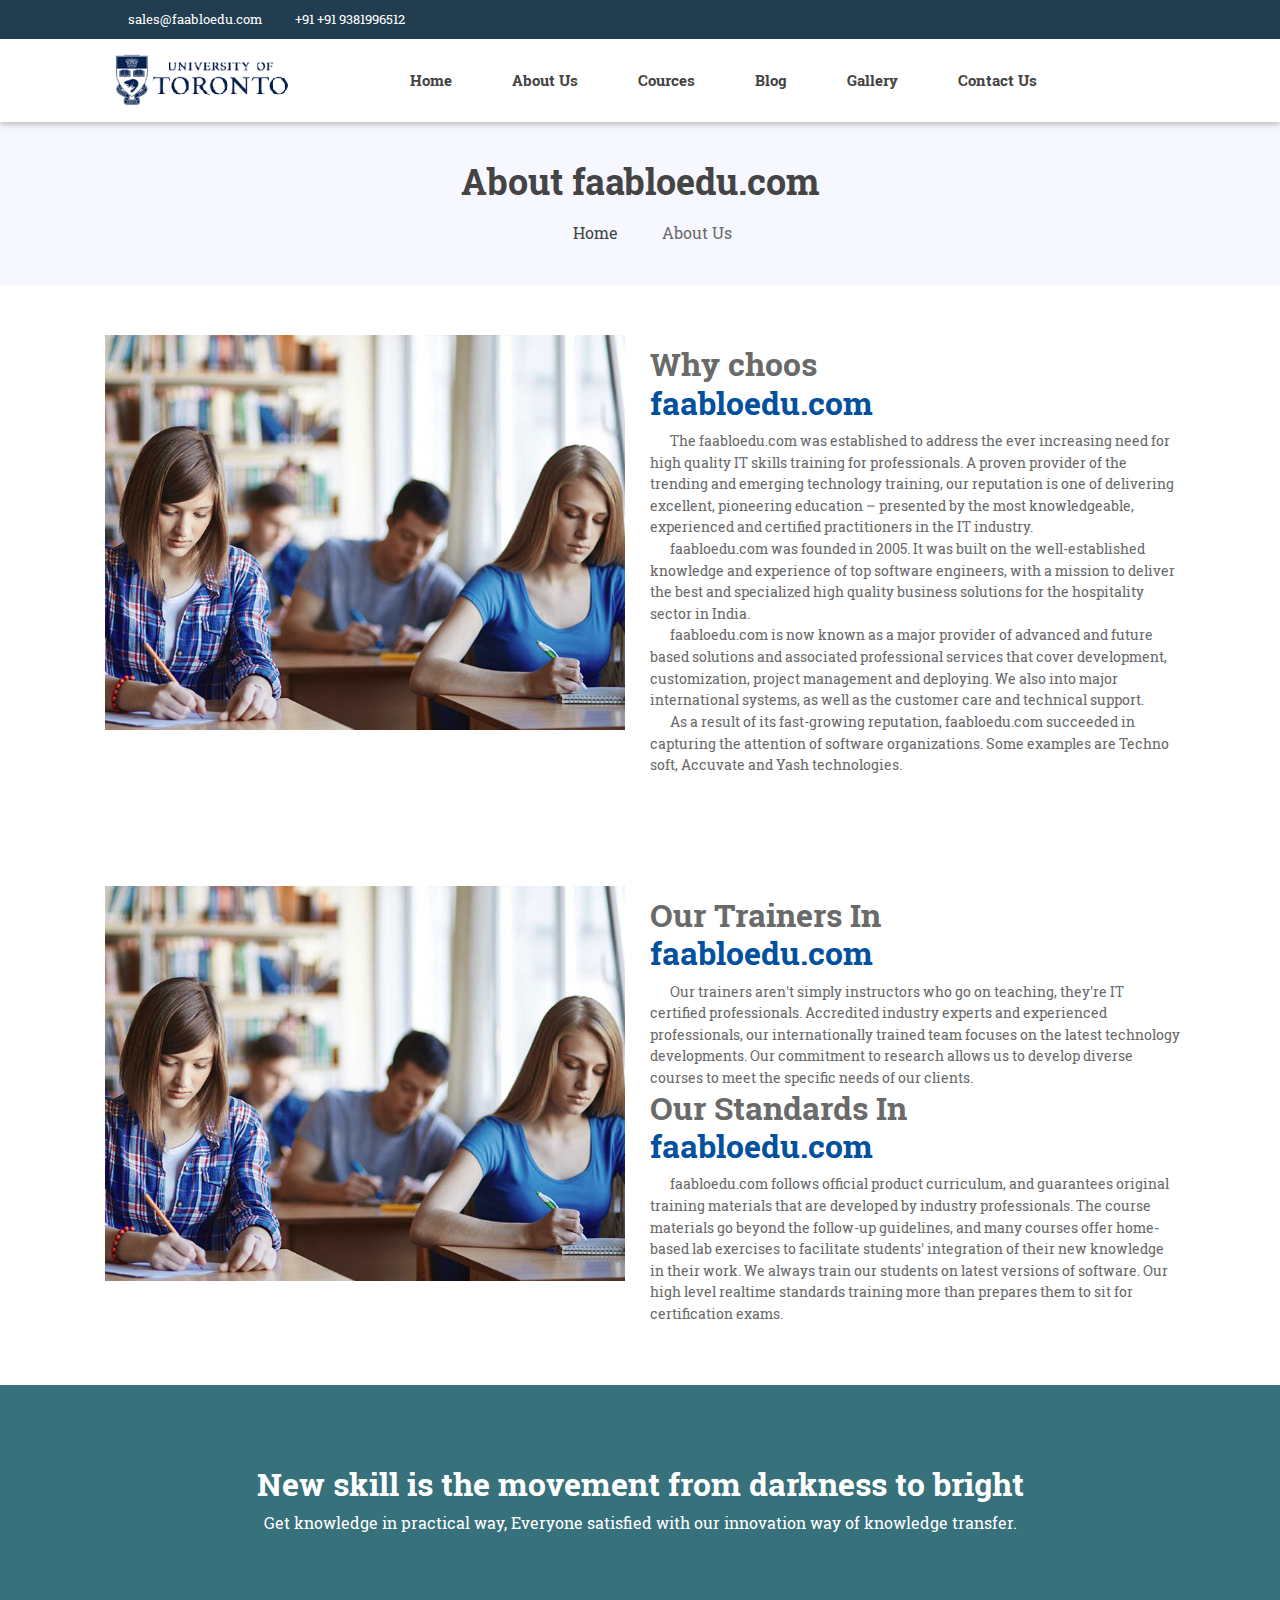
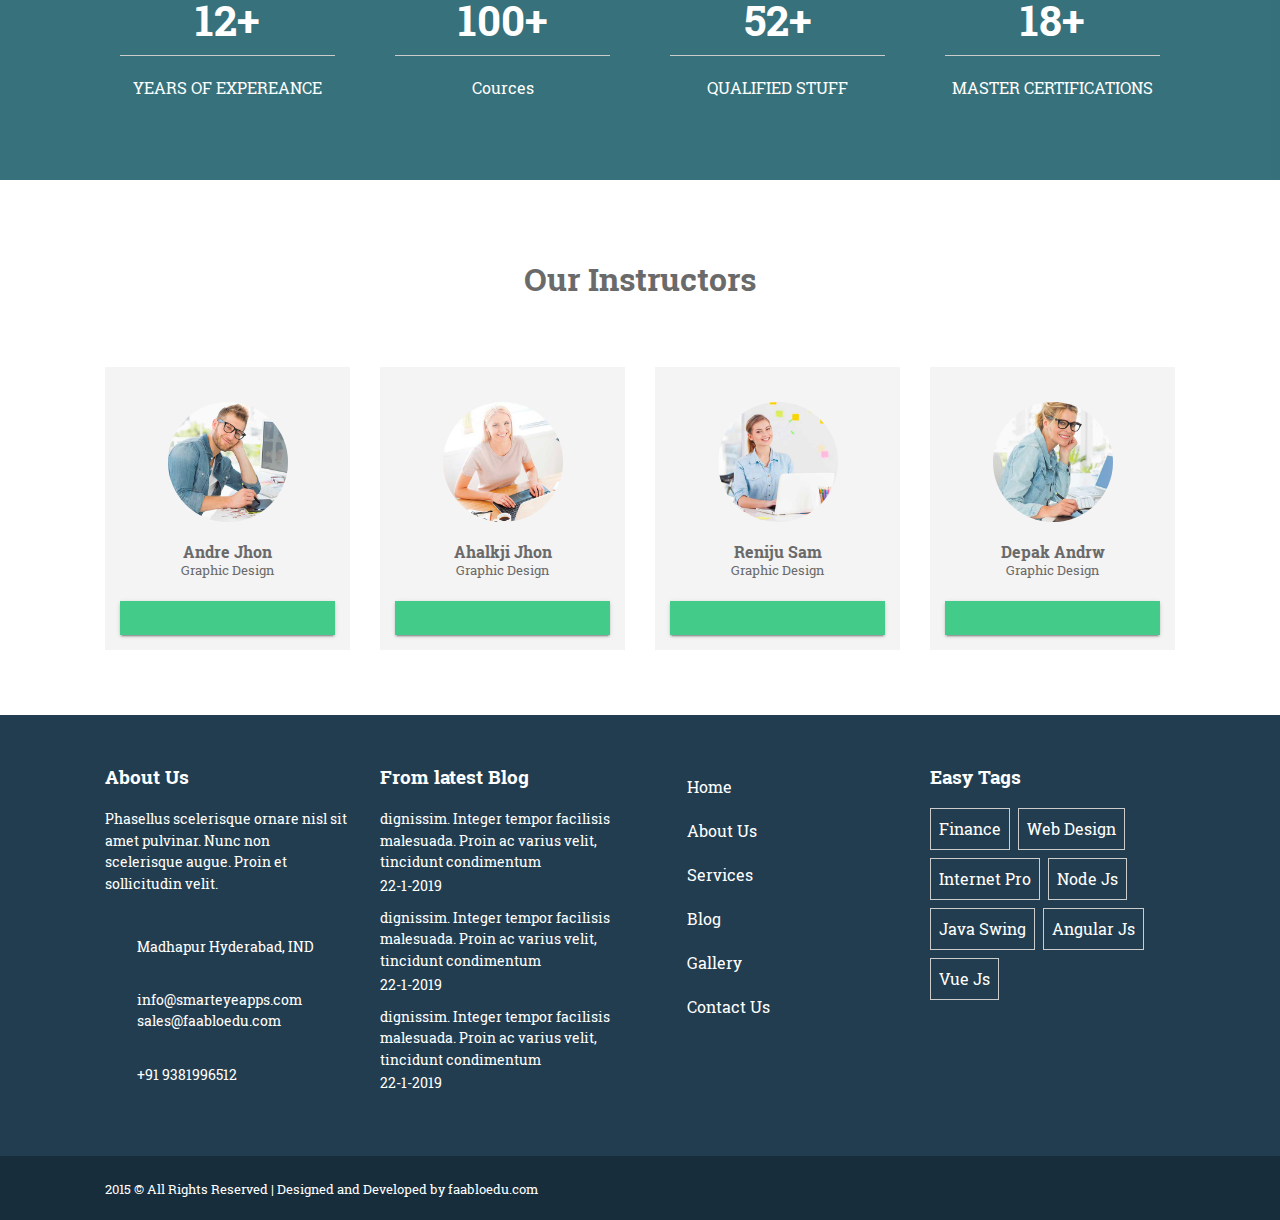
==== about_us.html @ 331299e4 "Add files via upload" ====
<!doctype html>
<html lang="en">

<head>
    <meta charset="utf-8">
    <meta name="viewport" content="width=device-width, initial-scale=1, shrink-to-fit=no">
    <title> faabloedu.com</title>

    <link rel="shortcut icon" href="assets/images/fav.jpg">
    <link rel="stylesheet" href="assets/css/bootstrap.min.css">
    <link rel="stylesheet" href="assets/css/fontawsom-all.min.css">
    <link rel="stylesheet" href="assets/plugins/slider/css/owl.carousel.min.css">
    <link rel="stylesheet" href="assets/plugins/slider/css/owl.theme.default.css">
    <link rel="stylesheet" type="text/css" href="assets/css/style.css" />
</head>

<body>

    <!-- ################# Header Starts Here#######################--->
    <header>
        <div class="header-top">
            <div class="container">
                <div class="row">
                    <div class="col-lg-7 col-md-12 left-item">
                        <ul>
                            <li><i class="fas fa-envelope-square"></i> sales@faabloedu.com</li>
                            <li><i class="fas fa-phone-square"></i> +91 +91 9381996512</li>
                        </ul>
                    </div>
                    <div class="col-lg-5 d-none d-lg-block right-item">
                        <ul>
                            <li><a><i class="fab fa-github"></i></a></li>
                            <li><a><i class="fab fa-google-plus-g"></i></a></li>
                            <li> <a><i class="fab fa-pinterest-p"></i></a></li>
                            <li><a><i class="fab fa-twitter"></i></a></li>
                            <li> <a><i class="fab fa-facebook-f"></i></a></li>
                        </ul>
                    </div>
                </div>

            </div>
        </div>
        <div id="nav-head" class="header-nav">
            <div class="container">
                <div class="row">
                    <div class="col-md-3 col-sm-12 nav-img">
                        <img src="assets/images/logo.png" alt="">
                        <a data-toggle="collapse" data-target="#menu" href="#menu"><i class="fas d-block d-md-none small-menu fa-bars"></i></a>
                    </div>
                    <div id="menu" class="col-md-9 d-none d-md-block nav-item">
                        <ul>
                            <li><a href="index.html">Home</a></li>
                            <li><a href="about_us.html">About Us</a></li>
                            <li><a href="cources.html">Cources</a></li>
                            <li><a href="blog.html">Blog</a></li>
                            <li><a href="gallery.html">Gallery</a></li>
                            <li><a href="contact_us.html">Contact Us</a></li>
                        </ul>
                    </div>
                </div>

            </div>
        </div>

    </header>


    <!--  ************************* Page Title Starts Here ************************** -->
    <div class="page-nav no-margin row">
        <div class="container">
            <div class="row">
                <h2>About faabloedu.com</h2>
                <ul>
                    <li> <a href="#"><i class="fas fa-home"></i> Home</a></li>
                    <li><i class="fas fa-angle-double-right"></i> About Us</li>
                </ul>
            </div>
        </div>
    </div>

    <!-- ######## Page  Title End ####### -->

    <section class="with-medical">
        <div class="container">
            <div class="row">
                <div class="col-lg-6 col-md-12">
                    <img src="assets/images/why.jpg" alt="">
                </div>
                <div class="col-lg-6 col-md-12 txtr">
                    <h4>Why choos <br>
                        <span>faabloedu.com
                        </span>
                    </h4>
                    <p>The faabloedu.com was established to address the ever increasing need for high quality IT skills training for professionals. A proven provider of the trending and emerging technology training, our reputation is one of delivering excellent, pioneering education – presented by the most knowledgeable, experienced and certified practitioners in the IT industry.</p>
                    <p>faabloedu.com was founded in 2005. It was built on the well-established knowledge and experience of top software engineers, with a mission to deliver the best and specialized high quality business solutions for the hospitality sector in India.</p>
                    <p>faabloedu.com is now known as a major provider of advanced and future based solutions and associated professional services that cover development, customization, project management and deploying. We also into major international systems, as well as the customer care and technical support.</p>
                    <p>As a result of its fast-growing reputation, faabloedu.com succeeded in capturing the attention of software organizations. Some examples are Techno soft, Accuvate and Yash technologies.</p>
                </div>

            </div>
        </div>
    </section>

    <section class="with-medical">
        <div class="container">
            <div class="row">
                <div class="col-lg-6 col-md-12">
                    <img src="assets/images/why.jpg" alt="">
                </div>
                <div class="col-lg-6 col-md-12 txtr">
                    <h4>Our Trainers In
                        <br>
                        <span>faabloedu.com
                        </span>
                    </h4>
                    <p>Our trainers aren't simply instructors who go on teaching, they're IT certified professionals. Accredited industry experts and experienced professionals, our internationally trained team focuses on the latest technology developments. Our commitment to research allows us to develop diverse courses to meet the specific needs of our clients.</p>

                    <h4>Our Standards In
                        <br>
                        <span>faabloedu.com
                        </span>
                    </h4>
                    <p>faabloedu.com follows official product curriculum, and guarantees original training materials that are developed by industry professionals. The course materials go beyond the follow-up guidelines, and many courses offer home-based lab exercises to facilitate students' integration of their new knowledge in their work. We always train our students on latest versions of software. Our high level realtime standards training more than prepares them to sit for certification exams.</p>
                   
                </div>

            </div>
        </div>
    </section>

   
     <!-- ################# University Number Starts Here#######################--->


    <div class="doctor-message">
        <div class="inner-lay">
            <div class="container">
               <div class="row session-title">
                <h2>New skill is the movement from darkness to bright</h2>
                <p>Get knowledge in practical way, Everyone satisfied with our innovation way of knowledge transfer.</p>
               </div>
                <div class="row">
                    <div class="col-sm-3 numb">
                        <h3>12+</h3>
                        <span>YEARS OF EXPEREANCE</span>
                    </div>
                    <div class="col-sm-3 numb">
                        <h3>100+</h3>
                        <span>Cources</span>
                    </div>
                    <div class="col-sm-3 numb">
                        <h3>52+</h3>
                        <span>QUALIFIED STUFF</span>
                    </div>
                    <div class="col-sm-3 numb">
                        <h3>18+</h3>
                        <span>MASTER CERTIFICATIONS</span>
                    </div>
                </div>
            </div>

        </div>

    </div>  
    
    <!-- ################# Our Instructors Starts Here#######################--->    

<div class="our-instructor">
    <div class="container">
         <div class="session-title row">
            <h2>Our Instructors</h2>
        </div>
        <div class="instruct-row row">
            <div class="col-md-3">
                <div class="instruct-card">
                    <img src="assets/images/team/avatar-2.jpg" alt="">
                <h6>Andre Jhon</h6>
                <p>Graphic Design</p>
                
                <ul>
                    <li><i class="fab fa-facebook-f"></i></li>
                    <li><i class="fab fa-twitter"></i></li>
                    <li><i class="fab fa-linkedin-in"></i></li>
                    <li><i class="fab fa-pinterest-p"></i></li>
                </ul>
                </div>
            </div>
             <div class="col-md-3">
                <div class="instruct-card">
                    <img src="assets/images/team/avatar-3.jpg" alt="">
                <h6>Ahalkji Jhon</h6>
                <p>Graphic Design</p>
                
                <ul>
                    <li><i class="fab fa-facebook-f"></i></li>
                    <li><i class="fab fa-twitter"></i></li>
                    <li><i class="fab fa-linkedin-in"></i></li>
                    <li><i class="fab fa-pinterest-p"></i></li>
                </ul>
                </div>
            </div>
             <div class="col-md-3">
                <div class="instruct-card">
                    <img src="assets/images/team/avatar-5.jpg" alt="">
                <h6>Reniju Sam</h6>
                <p>Graphic Design</p>
                
                <ul>
                    <li><i class="fab fa-facebook-f"></i></li>
                    <li><i class="fab fa-twitter"></i></li>
                    <li><i class="fab fa-linkedin-in"></i></li>
                    <li><i class="fab fa-pinterest-p"></i></li>
                </ul>
                </div>
            </div>
             <div class="col-md-3">
                <div class="instruct-card">
                    <img src="assets/images/team/avatar-4.jpg" alt="">
                <h6>Depak Andrw</h6>
                <p>Graphic Design</p>
                
                <ul>
                    <li><i class="fab fa-facebook-f"></i></li>
                    <li><i class="fab fa-twitter"></i></li>
                    <li><i class="fab fa-linkedin-in"></i></li>
                    <li><i class="fab fa-pinterest-p"></i></li>
                </ul>
                </div>
            </div>
        </div>
    </div>
</div> 
    <!-- ################# Our Footer Starts Here#######################--->


    <footer>
        <div class="container">
            <div class="row">
                <div class="col-md-3 about">
                    <h2>About Us</h2>
                    <p>Phasellus scelerisque ornare nisl sit amet pulvinar. Nunc non scelerisque augue. Proin et sollicitudin velit. </p>

                    <div class="foot-address">
                        <div class="icon">
                            <i class="fas fa-map-marker-alt"></i>
                        </div>
                        <div class="addet">
                            
                            Madhapur 
                            Hyderabad, IND
                        </div>
                    </div>
                    <div class="foot-address">
                        <div class="icon">
                            <i class="far fa-envelope-open"></i>
                        </div>
                        <div class="addet">
                            info@smarteyeapps.com <br>
                            sales@faabloedu.com
                        </div>
                    </div>
                    <div class="foot-address">
                        <div class="icon">
                            <i class="fas fa-mobile-alt"></i>
                        </div>
                        <div class="addet">
                            +91 9381996512 <br>
                            
                        </div>
                    </div>
                </div>
                <div class="col-md-3 fotblog">
                    <h2>From latest Blog</h2>
                    <div class="blohjb">
                        <p>dignissim. Integer tempor facilisis malesuada. Proin ac varius velit, tincidunt condimentum</p>
                        <span>22-1-2019</span>
                    </div>
                    <div class="blohjb">
                        <p>dignissim. Integer tempor facilisis malesuada. Proin ac varius velit, tincidunt condimentum</p>
                        <span>22-1-2019</span>
                    </div>
                    <div class="blohjb">
                        <p>dignissim. Integer tempor facilisis malesuada. Proin ac varius velit, tincidunt condimentum</p>
                        <span>22-1-2019</span>
                    </div>
                </div>
                <div class="col-md-3 glink">
                    <ul>
                        <li><a href="index.html"><i class="fas fa-angle-double-right"></i>Home</a></li>
                        <li><a href="about_us.html"><i class="fas fa-angle-double-right"></i>About Us</a></li>
                        <li><a href="services.html"><i class="fas fa-angle-double-right"></i>Services</a></li>
                        <li><a href="blog.html"><i class="fas fa-angle-double-right"></i>Blog</a></li>
                        <li><a href="pricing.html"><i class="fas fa-angle-double-right"></i>Gallery</a></li>
                        <li><a href="contact_us.html"><i class="fas fa-angle-double-right"></i>Contact Us</a></li>
                    </ul>
                </div>
                <div class="col-md-3 tags">
                    <h2>Easy Tags</h2>
                    <ul>
                        <li>Finance</li>
                        <li>Web Design</li>
                        <li>Internet Pro</li>
                        <li>Node Js</li>
                        <li>Java Swing</li>
                        <li>Angular Js</li>
                        <li>Vue Js</li>
                    </ul>
                </div>
            </div>
        </div>
    </footer>
    <div class="copy">
        <div class="container">
            <a href="https://www.smarteyeapps.com/">2015 &copy; All Rights Reserved | Designed and Developed by faabloedu.com</a>

            <span>
                <a><i class="fab fa-github"></i></a>
                <a><i class="fab fa-google-plus-g"></i></a>
                <a><i class="fab fa-pinterest-p"></i></a>
                <a><i class="fab fa-twitter"></i></a>
                <a><i class="fab fa-facebook-f"></i></a>
            </span>
        </div>

    </div>

</body>

<script src="assets/js/jquery-3.2.1.min.js"></script>
<script src="assets/js/popper.min.js"></script>
<script src="assets/js/bootstrap.min.js"></script>
<script src="assets/plugins/slider/js/owl.carousel.min.js"></script>
<script src="assets/js/script.js"></script>


</html>
---- assets/css/fontawsom-all.min.css ----
/*!
 * Font Awesome Free 5.3.1 by @fontawesome - https://fontawesome.com
 * License - https://fontawesome.com/license/free (Icons: CC BY 4.0, Fonts: SIL OFL 1.1, Code: MIT License)
 */
.fa,.fab,.fal,.far,.fas{-moz-osx-font-smoothing:grayscale;-webkit-font-smoothing:antialiased;display:inline-block;font-style:normal;font-variant:normal;text-rendering:auto;line-height:1}.fa-lg{font-size:1.33333em;line-height:.75em;vertical-align:-.0667em}.fa-xs{font-size:.75em}.fa-sm{font-size:.875em}.fa-1x{font-size:1em}.fa-2x{font-size:2em}.fa-3x{font-size:3em}.fa-4x{font-size:4em}.fa-5x{font-size:5em}.fa-6x{font-size:6em}.fa-7x{font-size:7em}.fa-8x{font-size:8em}.fa-9x{font-size:9em}.fa-10x{font-size:10em}.fa-fw{text-align:center;width:1.25em}.fa-ul{list-style-type:none;margin-left:2.5em;padding-left:0}.fa-ul>li{position:relative}.fa-li{left:-2em;position:absolute;text-align:center;width:2em;line-height:inherit}.fa-border{border:.08em solid #eee;border-radius:.1em;padding:.2em .25em .15em}.fa-pull-left{float:left}.fa-pull-right{float:right}.fa.fa-pull-left,.fab.fa-pull-left,.fal.fa-pull-left,.far.fa-pull-left,.fas.fa-pull-left{margin-right:.3em}.fa.fa-pull-right,.fab.fa-pull-right,.fal.fa-pull-right,.far.fa-pull-right,.fas.fa-pull-right{margin-left:.3em}.fa-spin{animation:fa-spin 2s infinite linear}.fa-pulse{animation:fa-spin 1s infinite steps(8)}@keyframes fa-spin{0%{transform:rotate(0deg)}to{transform:rotate(1turn)}}.fa-rotate-90{-ms-filter:"progid:DXImageTransform.Microsoft.BasicImage(rotation=1)";transform:rotate(90deg)}.fa-rotate-180{-ms-filter:"progid:DXImageTransform.Microsoft.BasicImage(rotation=2)";transform:rotate(180deg)}.fa-rotate-270{-ms-filter:"progid:DXImageTransform.Microsoft.BasicImage(rotation=3)";transform:rotate(270deg)}.fa-flip-horizontal{-ms-filter:"progid:DXImageTransform.Microsoft.BasicImage(rotation=0, mirror=1)";transform:scaleX(-1)}.fa-flip-vertical{transform:scaleY(-1)}.fa-flip-horizontal.fa-flip-vertical,.fa-flip-vertical{-ms-filter:"progid:DXImageTransform.Microsoft.BasicImage(rotation=2, mirror=1)"}.fa-flip-horizontal.fa-flip-vertical{transform:scale(-1)}:root .fa-flip-horizontal,:root .fa-flip-vertical,:root .fa-rotate-90,:root .fa-rotate-180,:root .fa-rotate-270{-webkit-filter:none;filter:none}.fa-stack{display:inline-block;height:2em;line-height:2em;position:relative;vertical-align:middle;width:2em}.fa-stack-1x,.fa-stack-2x{left:0;position:absolute;text-align:center;width:100%}.fa-stack-1x{line-height:inherit}.fa-stack-2x{font-size:2em}.fa-inverse{color:#fff}.fa-500px:before{content:"\f26e"}.fa-accessible-icon:before{content:"\f368"}.fa-accusoft:before{content:"\f369"}.fa-ad:before{content:"\f641"}.fa-address-book:before{content:"\f2b9"}.fa-address-card:before{content:"\f2bb"}.fa-adjust:before{content:"\f042"}.fa-adn:before{content:"\f170"}.fa-adversal:before{content:"\f36a"}.fa-affiliatetheme:before{content:"\f36b"}.fa-air-freshener:before{content:"\f5d0"}.fa-algolia:before{content:"\f36c"}.fa-align-center:before{content:"\f037"}.fa-align-justify:before{content:"\f039"}.fa-align-left:before{content:"\f036"}.fa-align-right:before{content:"\f038"}.fa-alipay:before{content:"\f642"}.fa-allergies:before{content:"\f461"}.fa-amazon:before{content:"\f270"}.fa-amazon-pay:before{content:"\f42c"}.fa-ambulance:before{content:"\f0f9"}.fa-american-sign-language-interpreting:before{content:"\f2a3"}.fa-amilia:before{content:"\f36d"}.fa-anchor:before{content:"\f13d"}.fa-android:before{content:"\f17b"}.fa-angellist:before{content:"\f209"}.fa-angle-double-down:before{content:"\f103"}.fa-angle-double-left:before{content:"\f100"}.fa-angle-double-right:before{content:"\f101"}.fa-angle-double-up:before{content:"\f102"}.fa-angle-down:before{content:"\f107"}.fa-angle-left:before{content:"\f104"}.fa-angle-right:before{content:"\f105"}.fa-angle-up:before{content:"\f106"}.fa-angry:before{content:"\f556"}.fa-angrycreative:before{content:"\f36e"}.fa-angular:before{content:"\f420"}.fa-ankh:before{content:"\f644"}.fa-app-store:before{content:"\f36f"}.fa-app-store-ios:before{content:"\f370"}.fa-apper:before{content:"\f371"}.fa-apple:before{content:"\f179"}.fa-apple-alt:before{content:"\f5d1"}.fa-apple-pay:before{content:"\f415"}.fa-archive:before{content:"\f187"}.fa-archway:before{content:"\f557"}.fa-arrow-alt-circle-down:before{content:"\f358"}.fa-arrow-alt-circle-left:before{content:"\f359"}.fa-arrow-alt-circle-right:before{content:"\f35a"}.fa-arrow-alt-circle-up:before{content:"\f35b"}.fa-arrow-circle-down:before{content:"\f0ab"}.fa-arrow-circle-left:before{content:"\f0a8"}.fa-arrow-circle-right:before{content:"\f0a9"}.fa-arrow-circle-up:before{content:"\f0aa"}.fa-arrow-down:before{content:"\f063"}.fa-arrow-left:before{content:"\f060"}.fa-arrow-right:before{content:"\f061"}.fa-arrow-up:before{content:"\f062"}.fa-arrows-alt:before{content:"\f0b2"}.fa-arrows-alt-h:before{content:"\f337"}.fa-arrows-alt-v:before{content:"\f338"}.fa-assistive-listening-systems:before{content:"\f2a2"}.fa-asterisk:before{content:"\f069"}.fa-asymmetrik:before{content:"\f372"}.fa-at:before{content:"\f1fa"}.fa-atlas:before{content:"\f558"}.fa-atom:before{content:"\f5d2"}.fa-audible:before{content:"\f373"}.fa-audio-description:before{content:"\f29e"}.fa-autoprefixer:before{content:"\f41c"}.fa-avianex:before{content:"\f374"}.fa-aviato:before{content:"\f421"}.fa-award:before{content:"\f559"}.fa-aws:before{content:"\f375"}.fa-backspace:before{content:"\f55a"}.fa-backward:before{content:"\f04a"}.fa-balance-scale:before{content:"\f24e"}.fa-ban:before{content:"\f05e"}.fa-band-aid:before{content:"\f462"}.fa-bandcamp:before{content:"\f2d5"}.fa-barcode:before{content:"\f02a"}.fa-bars:before{content:"\f0c9"}.fa-baseball-ball:before{content:"\f433"}.fa-basketball-ball:before{content:"\f434"}.fa-bath:before{content:"\f2cd"}.fa-battery-empty:before{content:"\f244"}.fa-battery-full:before{content:"\f240"}.fa-battery-half:before{content:"\f242"}.fa-battery-quarter:before{content:"\f243"}.fa-battery-three-quarters:before{content:"\f241"}.fa-bed:before{content:"\f236"}.fa-beer:before{content:"\f0fc"}.fa-behance:before{content:"\f1b4"}.fa-behance-square:before{content:"\f1b5"}.fa-bell:before{content:"\f0f3"}.fa-bell-slash:before{content:"\f1f6"}.fa-bezier-curve:before{content:"\f55b"}.fa-bible:before{content:"\f647"}.fa-bicycle:before{content:"\f206"}.fa-bimobject:before{content:"\f378"}.fa-binoculars:before{content:"\f1e5"}.fa-birthday-cake:before{content:"\f1fd"}.fa-bitbucket:before{content:"\f171"}.fa-bitcoin:before{content:"\f379"}.fa-bity:before{content:"\f37a"}.fa-black-tie:before{content:"\f27e"}.fa-blackberry:before{content:"\f37b"}.fa-blender:before{content:"\f517"}.fa-blind:before{content:"\f29d"}.fa-blogger:before{content:"\f37c"}.fa-blogger-b:before{content:"\f37d"}.fa-bluetooth:before{content:"\f293"}.fa-bluetooth-b:before{content:"\f294"}.fa-bold:before{content:"\f032"}.fa-bolt:before{content:"\f0e7"}.fa-bomb:before{content:"\f1e2"}.fa-bone:before{content:"\f5d7"}.fa-bong:before{content:"\f55c"}.fa-book:before{content:"\f02d"}.fa-book-open:before{content:"\f518"}.fa-book-reader:before{content:"\f5da"}.fa-bookmark:before{content:"\f02e"}.fa-bowling-ball:before{content:"\f436"}.fa-box:before{content:"\f466"}.fa-box-open:before{content:"\f49e"}.fa-boxes:before{content:"\f468"}.fa-braille:before{content:"\f2a1"}.fa-brain:before{content:"\f5dc"}.fa-briefcase:before{content:"\f0b1"}.fa-briefcase-medical:before{content:"\f469"}.fa-broadcast-tower:before{content:"\f519"}.fa-broom:before{content:"\f51a"}.fa-brush:before{content:"\f55d"}.fa-btc:before{content:"\f15a"}.fa-bug:before{content:"\f188"}.fa-building:before{content:"\f1ad"}.fa-bullhorn:before{content:"\f0a1"}.fa-bullseye:before{content:"\f140"}.fa-burn:before{content:"\f46a"}.fa-buromobelexperte:before{content:"\f37f"}.fa-bus:before{content:"\f207"}.fa-bus-alt:before{content:"\f55e"}.fa-business-time:before{content:"\f64a"}.fa-buysellads:before{content:"\f20d"}.fa-calculator:before{content:"\f1ec"}.fa-calendar:before{content:"\f133"}.fa-calendar-alt:before{content:"\f073"}.fa-calendar-check:before{content:"\f274"}.fa-calendar-minus:before{content:"\f272"}.fa-calendar-plus:before{content:"\f271"}.fa-calendar-times:before{content:"\f273"}.fa-camera:before{content:"\f030"}.fa-camera-retro:before{content:"\f083"}.fa-cannabis:before{content:"\f55f"}.fa-capsules:before{content:"\f46b"}.fa-car:before{content:"\f1b9"}.fa-car-alt:before{content:"\f5de"}.fa-car-battery:before{content:"\f5df"}.fa-car-crash:before{content:"\f5e1"}.fa-car-side:before{content:"\f5e4"}.fa-caret-down:before{content:"\f0d7"}.fa-caret-left:before{content:"\f0d9"}.fa-caret-right:before{content:"\f0da"}.fa-caret-square-down:before{content:"\f150"}.fa-caret-square-left:before{content:"\f191"}.fa-caret-square-right:before{content:"\f152"}.fa-caret-square-up:before{content:"\f151"}.fa-caret-up:before{content:"\f0d8"}.fa-cart-arrow-down:before{content:"\f218"}.fa-cart-plus:before{content:"\f217"}.fa-cc-amazon-pay:before{content:"\f42d"}.fa-cc-amex:before{content:"\f1f3"}.fa-cc-apple-pay:before{content:"\f416"}.fa-cc-diners-club:before{content:"\f24c"}.fa-cc-discover:before{content:"\f1f2"}.fa-cc-jcb:before{content:"\f24b"}.fa-cc-mastercard:before{content:"\f1f1"}.fa-cc-paypal:before{content:"\f1f4"}.fa-cc-stripe:before{content:"\f1f5"}.fa-cc-visa:before{content:"\f1f0"}.fa-centercode:before{content:"\f380"}.fa-certificate:before{content:"\f0a3"}.fa-chalkboard:before{content:"\f51b"}.fa-chalkboard-teacher:before{content:"\f51c"}.fa-charging-station:before{content:"\f5e7"}.fa-chart-area:before{content:"\f1fe"}.fa-chart-bar:before{content:"\f080"}.fa-chart-line:before{content:"\f201"}.fa-chart-pie:before{content:"\f200"}.fa-check:before{content:"\f00c"}.fa-check-circle:before{content:"\f058"}.fa-check-double:before{content:"\f560"}.fa-check-square:before{content:"\f14a"}.fa-chess:before{content:"\f439"}.fa-chess-bishop:before{content:"\f43a"}.fa-chess-board:before{content:"\f43c"}.fa-chess-king:before{content:"\f43f"}.fa-chess-knight:before{content:"\f441"}.fa-chess-pawn:before{content:"\f443"}.fa-chess-queen:before{content:"\f445"}.fa-chess-rook:before{content:"\f447"}.fa-chevron-circle-down:before{content:"\f13a"}.fa-chevron-circle-left:before{content:"\f137"}.fa-chevron-circle-right:before{content:"\f138"}.fa-chevron-circle-up:before{content:"\f139"}.fa-chevron-down:before{content:"\f078"}.fa-chevron-left:before{content:"\f053"}.fa-chevron-right:before{content:"\f054"}.fa-chevron-up:before{content:"\f077"}.fa-child:before{content:"\f1ae"}.fa-chrome:before{content:"\f268"}.fa-church:before{content:"\f51d"}.fa-circle:before{content:"\f111"}.fa-circle-notch:before{content:"\f1ce"}.fa-city:before{content:"\f64f"}.fa-clipboard:before{content:"\f328"}.fa-clipboard-check:before{content:"\f46c"}.fa-clipboard-list:before{content:"\f46d"}.fa-clock:before{content:"\f017"}.fa-clone:before{content:"\f24d"}.fa-closed-captioning:before{content:"\f20a"}.fa-cloud:before{content:"\f0c2"}.fa-cloud-download-alt:before{content:"\f381"}.fa-cloud-upload-alt:before{content:"\f382"}.fa-cloudscale:before{content:"\f383"}.fa-cloudsmith:before{content:"\f384"}.fa-cloudversify:before{content:"\f385"}.fa-cocktail:before{content:"\f561"}.fa-code:before{content:"\f121"}.fa-code-branch:before{content:"\f126"}.fa-codepen:before{content:"\f1cb"}.fa-codiepie:before{content:"\f284"}.fa-coffee:before{content:"\f0f4"}.fa-cog:before{content:"\f013"}.fa-cogs:before{content:"\f085"}.fa-coins:before{content:"\f51e"}.fa-columns:before{content:"\f0db"}.fa-comment:before{content:"\f075"}.fa-comment-alt:before{content:"\f27a"}.fa-comment-dollar:before{content:"\f651"}.fa-comment-dots:before{content:"\f4ad"}.fa-comment-slash:before{content:"\f4b3"}.fa-comments:before{content:"\f086"}.fa-comments-dollar:before{content:"\f653"}.fa-compact-disc:before{content:"\f51f"}.fa-compass:before{content:"\f14e"}.fa-compress:before{content:"\f066"}.fa-concierge-bell:before{content:"\f562"}.fa-connectdevelop:before{content:"\f20e"}.fa-contao:before{content:"\f26d"}.fa-cookie:before{content:"\f563"}.fa-cookie-bite:before{content:"\f564"}.fa-copy:before{content:"\f0c5"}.fa-copyright:before{content:"\f1f9"}.fa-couch:before{content:"\f4b8"}.fa-cpanel:before{content:"\f388"}.fa-creative-commons:before{content:"\f25e"}.fa-creative-commons-by:before{content:"\f4e7"}.fa-creative-commons-nc:before{content:"\f4e8"}.fa-creative-commons-nc-eu:before{content:"\f4e9"}.fa-creative-commons-nc-jp:before{content:"\f4ea"}.fa-creative-commons-nd:before{content:"\f4eb"}.fa-creative-commons-pd:before{content:"\f4ec"}.fa-creative-commons-pd-alt:before{content:"\f4ed"}.fa-creative-commons-remix:before{content:"\f4ee"}.fa-creative-commons-sa:before{content:"\f4ef"}.fa-creative-commons-sampling:before{content:"\f4f0"}.fa-creative-commons-sampling-plus:before{content:"\f4f1"}.fa-creative-commons-share:before{content:"\f4f2"}.fa-credit-card:before{content:"\f09d"}.fa-crop:before{content:"\f125"}.fa-crop-alt:before{content:"\f565"}.fa-cross:before{content:"\f654"}.fa-crosshairs:before{content:"\f05b"}.fa-crow:before{content:"\f520"}.fa-crown:before{content:"\f521"}.fa-css3:before{content:"\f13c"}.fa-css3-alt:before{content:"\f38b"}.fa-cube:before{content:"\f1b2"}.fa-cubes:before{content:"\f1b3"}.fa-cut:before{content:"\f0c4"}.fa-cuttlefish:before{content:"\f38c"}.fa-d-and-d:before{content:"\f38d"}.fa-dashcube:before{content:"\f210"}.fa-database:before{content:"\f1c0"}.fa-deaf:before{content:"\f2a4"}.fa-delicious:before{content:"\f1a5"}.fa-deploydog:before{content:"\f38e"}.fa-deskpro:before{content:"\f38f"}.fa-desktop:before{content:"\f108"}.fa-deviantart:before{content:"\f1bd"}.fa-dharmachakra:before{content:"\f655"}.fa-diagnoses:before{content:"\f470"}.fa-dice:before{content:"\f522"}.fa-dice-five:before{content:"\f523"}.fa-dice-four:before{content:"\f524"}.fa-dice-one:before{content:"\f525"}.fa-dice-six:before{content:"\f526"}.fa-dice-three:before{content:"\f527"}.fa-dice-two:before{content:"\f528"}.fa-digg:before{content:"\f1a6"}.fa-digital-ocean:before{content:"\f391"}.fa-digital-tachograph:before{content:"\f566"}.fa-directions:before{content:"\f5eb"}.fa-discord:before{content:"\f392"}.fa-discourse:before{content:"\f393"}.fa-divide:before{content:"\f529"}.fa-dizzy:before{content:"\f567"}.fa-dna:before{content:"\f471"}.fa-dochub:before{content:"\f394"}.fa-docker:before{content:"\f395"}.fa-dollar-sign:before{content:"\f155"}.fa-dolly:before{content:"\f472"}.fa-dolly-flatbed:before{content:"\f474"}.fa-donate:before{content:"\f4b9"}.fa-door-closed:before{content:"\f52a"}.fa-door-open:before{content:"\f52b"}.fa-dot-circle:before{content:"\f192"}.fa-dove:before{content:"\f4ba"}.fa-download:before{content:"\f019"}.fa-draft2digital:before{content:"\f396"}.fa-drafting-compass:before{content:"\f568"}.fa-draw-polygon:before{content:"\f5ee"}.fa-dribbble:before{content:"\f17d"}.fa-dribbble-square:before{content:"\f397"}.fa-dropbox:before{content:"\f16b"}.fa-drum:before{content:"\f569"}.fa-drum-steelpan:before{content:"\f56a"}.fa-drupal:before{content:"\f1a9"}.fa-dumbbell:before{content:"\f44b"}.fa-dyalog:before{content:"\f399"}.fa-earlybirds:before{content:"\f39a"}.fa-ebay:before{content:"\f4f4"}.fa-edge:before{content:"\f282"}.fa-edit:before{content:"\f044"}.fa-eject:before{content:"\f052"}.fa-elementor:before{content:"\f430"}.fa-ellipsis-h:before{content:"\f141"}.fa-ellipsis-v:before{content:"\f142"}.fa-ello:before{content:"\f5f1"}.fa-ember:before{content:"\f423"}.fa-empire:before{content:"\f1d1"}.fa-envelope:before{content:"\f0e0"}.fa-envelope-open:before{content:"\f2b6"}.fa-envelope-open-text:before{content:"\f658"}.fa-envelope-square:before{content:"\f199"}.fa-envira:before{content:"\f299"}.fa-equals:before{content:"\f52c"}.fa-eraser:before{content:"\f12d"}.fa-erlang:before{content:"\f39d"}.fa-ethereum:before{content:"\f42e"}.fa-etsy:before{content:"\f2d7"}.fa-euro-sign:before{content:"\f153"}.fa-exchange-alt:before{content:"\f362"}.fa-exclamation:before{content:"\f12a"}.fa-exclamation-circle:before{content:"\f06a"}.fa-exclamation-triangle:before{content:"\f071"}.fa-expand:before{content:"\f065"}.fa-expand-arrows-alt:before{content:"\f31e"}.fa-expeditedssl:before{content:"\f23e"}.fa-external-link-alt:before{content:"\f35d"}.fa-external-link-square-alt:before{content:"\f360"}.fa-eye:before{content:"\f06e"}.fa-eye-dropper:before{content:"\f1fb"}.fa-eye-slash:before{content:"\f070"}.fa-facebook:before{content:"\f09a"}.fa-facebook-f:before{content:"\f39e"}.fa-facebook-messenger:before{content:"\f39f"}.fa-facebook-square:before{content:"\f082"}.fa-fast-backward:before{content:"\f049"}.fa-fast-forward:before{content:"\f050"}.fa-fax:before{content:"\f1ac"}.fa-feather:before{content:"\f52d"}.fa-feather-alt:before{content:"\f56b"}.fa-female:before{content:"\f182"}.fa-fighter-jet:before{content:"\f0fb"}.fa-file:before{content:"\f15b"}.fa-file-alt:before{content:"\f15c"}.fa-file-archive:before{content:"\f1c6"}.fa-file-audio:before{content:"\f1c7"}.fa-file-code:before{content:"\f1c9"}.fa-file-contract:before{content:"\f56c"}.fa-file-download:before{content:"\f56d"}.fa-file-excel:before{content:"\f1c3"}.fa-file-export:before{content:"\f56e"}.fa-file-image:before{content:"\f1c5"}.fa-file-import:before{content:"\f56f"}.fa-file-invoice:before{content:"\f570"}.fa-file-invoice-dollar:before{content:"\f571"}.fa-file-medical:before{content:"\f477"}.fa-file-medical-alt:before{content:"\f478"}.fa-file-pdf:before{content:"\f1c1"}.fa-file-powerpoint:before{content:"\f1c4"}.fa-file-prescription:before{content:"\f572"}.fa-file-signature:before{content:"\f573"}.fa-file-upload:before{content:"\f574"}.fa-file-video:before{content:"\f1c8"}.fa-file-word:before{content:"\f1c2"}.fa-fill:before{content:"\f575"}.fa-fill-drip:before{content:"\f576"}.fa-film:before{content:"\f008"}.fa-filter:before{content:"\f0b0"}.fa-fingerprint:before{content:"\f577"}.fa-fire:before{content:"\f06d"}.fa-fire-extinguisher:before{content:"\f134"}.fa-firefox:before{content:"\f269"}.fa-first-aid:before{content:"\f479"}.fa-first-order:before{content:"\f2b0"}.fa-first-order-alt:before{content:"\f50a"}.fa-firstdraft:before{content:"\f3a1"}.fa-fish:before{content:"\f578"}.fa-flag:before{content:"\f024"}.fa-flag-checkered:before{content:"\f11e"}.fa-flask:before{content:"\f0c3"}.fa-flickr:before{content:"\f16e"}.fa-flipboard:before{content:"\f44d"}.fa-flushed:before{content:"\f579"}.fa-fly:before{content:"\f417"}.fa-folder:before{content:"\f07b"}.fa-folder-minus:before{content:"\f65d"}.fa-folder-open:before{content:"\f07c"}.fa-folder-plus:before{content:"\f65e"}.fa-font:before{content:"\f031"}.fa-font-awesome:before{content:"\f2b4"}.fa-font-awesome-alt:before{content:"\f35c"}.fa-font-awesome-flag:before{content:"\f425"}.fa-font-awesome-logo-full:before{content:"\f4e6"}.fa-fonticons:before{content:"\f280"}.fa-fonticons-fi:before{content:"\f3a2"}.fa-football-ball:before{content:"\f44e"}.fa-fort-awesome:before{content:"\f286"}.fa-fort-awesome-alt:before{content:"\f3a3"}.fa-forumbee:before{content:"\f211"}.fa-forward:before{content:"\f04e"}.fa-foursquare:before{content:"\f180"}.fa-free-code-camp:before{content:"\f2c5"}.fa-freebsd:before{content:"\f3a4"}.fa-frog:before{content:"\f52e"}.fa-frown:before{content:"\f119"}.fa-frown-open:before{content:"\f57a"}.fa-fulcrum:before{content:"\f50b"}.fa-funnel-dollar:before{content:"\f662"}.fa-futbol:before{content:"\f1e3"}.fa-galactic-republic:before{content:"\f50c"}.fa-galactic-senate:before{content:"\f50d"}.fa-gamepad:before{content:"\f11b"}.fa-gas-pump:before{content:"\f52f"}.fa-gavel:before{content:"\f0e3"}.fa-gem:before{content:"\f3a5"}.fa-genderless:before{content:"\f22d"}.fa-get-pocket:before{content:"\f265"}.fa-gg:before{content:"\f260"}.fa-gg-circle:before{content:"\f261"}.fa-gift:before{content:"\f06b"}.fa-git:before{content:"\f1d3"}.fa-git-square:before{content:"\f1d2"}.fa-github:before{content:"\f09b"}.fa-github-alt:before{content:"\f113"}.fa-github-square:before{content:"\f092"}.fa-gitkraken:before{content:"\f3a6"}.fa-gitlab:before{content:"\f296"}.fa-gitter:before{content:"\f426"}.fa-glass-martini:before{content:"\f000"}.fa-glass-martini-alt:before{content:"\f57b"}.fa-glasses:before{content:"\f530"}.fa-glide:before{content:"\f2a5"}.fa-glide-g:before{content:"\f2a6"}.fa-globe:before{content:"\f0ac"}.fa-globe-africa:before{content:"\f57c"}.fa-globe-americas:before{content:"\f57d"}.fa-globe-asia:before{content:"\f57e"}.fa-gofore:before{content:"\f3a7"}.fa-golf-ball:before{content:"\f450"}.fa-goodreads:before{content:"\f3a8"}.fa-goodreads-g:before{content:"\f3a9"}.fa-google:before{content:"\f1a0"}.fa-google-drive:before{content:"\f3aa"}.fa-google-play:before{content:"\f3ab"}.fa-google-plus:before{content:"\f2b3"}.fa-google-plus-g:before{content:"\f0d5"}.fa-google-plus-square:before{content:"\f0d4"}.fa-google-wallet:before{content:"\f1ee"}.fa-gopuram:before{content:"\f664"}.fa-graduation-cap:before{content:"\f19d"}.fa-gratipay:before{content:"\f184"}.fa-grav:before{content:"\f2d6"}.fa-greater-than:before{content:"\f531"}.fa-greater-than-equal:before{content:"\f532"}.fa-grimace:before{content:"\f57f"}.fa-grin:before{content:"\f580"}.fa-grin-alt:before{content:"\f581"}.fa-grin-beam:before{content:"\f582"}.fa-grin-beam-sweat:before{content:"\f583"}.fa-grin-hearts:before{content:"\f584"}.fa-grin-squint:before{content:"\f585"}.fa-grin-squint-tears:before{content:"\f586"}.fa-grin-stars:before{content:"\f587"}.fa-grin-tears:before{content:"\f588"}.fa-grin-tongue:before{content:"\f589"}.fa-grin-tongue-squint:before{content:"\f58a"}.fa-grin-tongue-wink:before{content:"\f58b"}.fa-grin-wink:before{content:"\f58c"}.fa-grip-horizontal:before{content:"\f58d"}.fa-grip-vertical:before{content:"\f58e"}.fa-gripfire:before{content:"\f3ac"}.fa-grunt:before{content:"\f3ad"}.fa-gulp:before{content:"\f3ae"}.fa-h-square:before{content:"\f0fd"}.fa-hacker-news:before{content:"\f1d4"}.fa-hacker-news-square:before{content:"\f3af"}.fa-hackerrank:before{content:"\f5f7"}.fa-hamsa:before{content:"\f665"}.fa-hand-holding:before{content:"\f4bd"}.fa-hand-holding-heart:before{content:"\f4be"}.fa-hand-holding-usd:before{content:"\f4c0"}.fa-hand-lizard:before{content:"\f258"}.fa-hand-paper:before{content:"\f256"}.fa-hand-peace:before{content:"\f25b"}.fa-hand-point-down:before{content:"\f0a7"}.fa-hand-point-left:before{content:"\f0a5"}.fa-hand-point-right:before{content:"\f0a4"}.fa-hand-point-up:before{content:"\f0a6"}.fa-hand-pointer:before{content:"\f25a"}.fa-hand-rock:before{content:"\f255"}.fa-hand-scissors:before{content:"\f257"}.fa-hand-spock:before{content:"\f259"}.fa-hands:before{content:"\f4c2"}.fa-hands-helping:before{content:"\f4c4"}.fa-handshake:before{content:"\f2b5"}.fa-hashtag:before{content:"\f292"}.fa-haykal:before{content:"\f666"}.fa-hdd:before{content:"\f0a0"}.fa-heading:before{content:"\f1dc"}.fa-headphones:before{content:"\f025"}.fa-headphones-alt:before{content:"\f58f"}.fa-headset:before{content:"\f590"}.fa-heart:before{content:"\f004"}.fa-heartbeat:before{content:"\f21e"}.fa-helicopter:before{content:"\f533"}.fa-highlighter:before{content:"\f591"}.fa-hips:before{content:"\f452"}.fa-hire-a-helper:before{content:"\f3b0"}.fa-history:before{content:"\f1da"}.fa-hockey-puck:before{content:"\f453"}.fa-home:before{content:"\f015"}.fa-hooli:before{content:"\f427"}.fa-hornbill:before{content:"\f592"}.fa-hospital:before{content:"\f0f8"}.fa-hospital-alt:before{content:"\f47d"}.fa-hospital-symbol:before{content:"\f47e"}.fa-hot-tub:before{content:"\f593"}.fa-hotel:before{content:"\f594"}.fa-hotjar:before{content:"\f3b1"}.fa-hourglass:before{content:"\f254"}.fa-hourglass-end:before{content:"\f253"}.fa-hourglass-half:before{content:"\f252"}.fa-hourglass-start:before{content:"\f251"}.fa-houzz:before{content:"\f27c"}.fa-html5:before{content:"\f13b"}.fa-hubspot:before{content:"\f3b2"}.fa-i-cursor:before{content:"\f246"}.fa-id-badge:before{content:"\f2c1"}.fa-id-card:before{content:"\f2c2"}.fa-id-card-alt:before{content:"\f47f"}.fa-image:before{content:"\f03e"}.fa-images:before{content:"\f302"}.fa-imdb:before{content:"\f2d8"}.fa-inbox:before{content:"\f01c"}.fa-indent:before{content:"\f03c"}.fa-industry:before{content:"\f275"}.fa-infinity:before{content:"\f534"}.fa-info:before{content:"\f129"}.fa-info-circle:before{content:"\f05a"}.fa-instagram:before{content:"\f16d"}.fa-internet-explorer:before{content:"\f26b"}.fa-ioxhost:before{content:"\f208"}.fa-italic:before{content:"\f033"}.fa-itunes:before{content:"\f3b4"}.fa-itunes-note:before{content:"\f3b5"}.fa-java:before{content:"\f4e4"}.fa-jedi:before{content:"\f669"}.fa-jedi-order:before{content:"\f50e"}.fa-jenkins:before{content:"\f3b6"}.fa-joget:before{content:"\f3b7"}.fa-joint:before{content:"\f595"}.fa-joomla:before{content:"\f1aa"}.fa-journal-whills:before{content:"\f66a"}.fa-js:before{content:"\f3b8"}.fa-js-square:before{content:"\f3b9"}.fa-jsfiddle:before{content:"\f1cc"}.fa-kaaba:before{content:"\f66b"}.fa-kaggle:before{content:"\f5fa"}.fa-key:before{content:"\f084"}.fa-keybase:before{content:"\f4f5"}.fa-keyboard:before{content:"\f11c"}.fa-keycdn:before{content:"\f3ba"}.fa-khanda:before{content:"\f66d"}.fa-kickstarter:before{content:"\f3bb"}.fa-kickstarter-k:before{content:"\f3bc"}.fa-kiss:before{content:"\f596"}.fa-kiss-beam:before{content:"\f597"}.fa-kiss-wink-heart:before{content:"\f598"}.fa-kiwi-bird:before{content:"\f535"}.fa-korvue:before{content:"\f42f"}.fa-landmark:before{content:"\f66f"}.fa-language:before{content:"\f1ab"}.fa-laptop:before{content:"\f109"}.fa-laptop-code:before{content:"\f5fc"}.fa-laravel:before{content:"\f3bd"}.fa-lastfm:before{content:"\f202"}.fa-lastfm-square:before{content:"\f203"}.fa-laugh:before{content:"\f599"}.fa-laugh-beam:before{content:"\f59a"}.fa-laugh-squint:before{content:"\f59b"}.fa-laugh-wink:before{content:"\f59c"}.fa-layer-group:before{content:"\f5fd"}.fa-leaf:before{content:"\f06c"}.fa-leanpub:before{content:"\f212"}.fa-lemon:before{content:"\f094"}.fa-less:before{content:"\f41d"}.fa-less-than:before{content:"\f536"}.fa-less-than-equal:before{content:"\f537"}.fa-level-down-alt:before{content:"\f3be"}.fa-level-up-alt:before{content:"\f3bf"}.fa-life-ring:before{content:"\f1cd"}.fa-lightbulb:before{content:"\f0eb"}.fa-line:before{content:"\f3c0"}.fa-link:before{content:"\f0c1"}.fa-linkedin:before{content:"\f08c"}.fa-linkedin-in:before{content:"\f0e1"}.fa-linode:before{content:"\f2b8"}.fa-linux:before{content:"\f17c"}.fa-lira-sign:before{content:"\f195"}.fa-list:before{content:"\f03a"}.fa-list-alt:before{content:"\f022"}.fa-list-ol:before{content:"\f0cb"}.fa-list-ul:before{content:"\f0ca"}.fa-location-arrow:before{content:"\f124"}.fa-lock:before{content:"\f023"}.fa-lock-open:before{content:"\f3c1"}.fa-long-arrow-alt-down:before{content:"\f309"}.fa-long-arrow-alt-left:before{content:"\f30a"}.fa-long-arrow-alt-right:before{content:"\f30b"}.fa-long-arrow-alt-up:before{content:"\f30c"}.fa-low-vision:before{content:"\f2a8"}.fa-luggage-cart:before{content:"\f59d"}.fa-lyft:before{content:"\f3c3"}.fa-magento:before{content:"\f3c4"}.fa-magic:before{content:"\f0d0"}.fa-magnet:before{content:"\f076"}.fa-mail-bulk:before{content:"\f674"}.fa-mailchimp:before{content:"\f59e"}.fa-male:before{content:"\f183"}.fa-mandalorian:before{content:"\f50f"}.fa-map:before{content:"\f279"}.fa-map-marked:before{content:"\f59f"}.fa-map-marked-alt:before{content:"\f5a0"}.fa-map-marker:before{content:"\f041"}.fa-map-marker-alt:before{content:"\f3c5"}.fa-map-pin:before{content:"\f276"}.fa-map-signs:before{content:"\f277"}.fa-markdown:before{content:"\f60f"}.fa-marker:before{content:"\f5a1"}.fa-mars:before{content:"\f222"}.fa-mars-double:before{content:"\f227"}.fa-mars-stroke:before{content:"\f229"}.fa-mars-stroke-h:before{content:"\f22b"}.fa-mars-stroke-v:before{content:"\f22a"}.fa-mastodon:before{content:"\f4f6"}.fa-maxcdn:before{content:"\f136"}.fa-medal:before{content:"\f5a2"}.fa-medapps:before{content:"\f3c6"}.fa-medium:before{content:"\f23a"}.fa-medium-m:before{content:"\f3c7"}.fa-medkit:before{content:"\f0fa"}.fa-medrt:before{content:"\f3c8"}.fa-meetup:before{content:"\f2e0"}.fa-megaport:before{content:"\f5a3"}.fa-meh:before{content:"\f11a"}.fa-meh-blank:before{content:"\f5a4"}.fa-meh-rolling-eyes:before{content:"\f5a5"}.fa-memory:before{content:"\f538"}.fa-menorah:before{content:"\f676"}.fa-mercury:before{content:"\f223"}.fa-microchip:before{content:"\f2db"}.fa-microphone:before{content:"\f130"}.fa-microphone-alt:before{content:"\f3c9"}.fa-microphone-alt-slash:before{content:"\f539"}.fa-microphone-slash:before{content:"\f131"}.fa-microscope:before{content:"\f610"}.fa-microsoft:before{content:"\f3ca"}.fa-minus:before{content:"\f068"}.fa-minus-circle:before{content:"\f056"}.fa-minus-square:before{content:"\f146"}.fa-mix:before{content:"\f3cb"}.fa-mixcloud:before{content:"\f289"}.fa-mizuni:before{content:"\f3cc"}.fa-mobile:before{content:"\f10b"}.fa-mobile-alt:before{content:"\f3cd"}.fa-modx:before{content:"\f285"}.fa-monero:before{content:"\f3d0"}.fa-money-bill:before{content:"\f0d6"}.fa-money-bill-alt:before{content:"\f3d1"}.fa-money-bill-wave:before{content:"\f53a"}.fa-money-bill-wave-alt:before{content:"\f53b"}.fa-money-check:before{content:"\f53c"}.fa-money-check-alt:before{content:"\f53d"}.fa-monument:before{content:"\f5a6"}.fa-moon:before{content:"\f186"}.fa-mortar-pestle:before{content:"\f5a7"}.fa-mosque:before{content:"\f678"}.fa-motorcycle:before{content:"\f21c"}.fa-mouse-pointer:before{content:"\f245"}.fa-music:before{content:"\f001"}.fa-napster:before{content:"\f3d2"}.fa-neos:before{content:"\f612"}.fa-neuter:before{content:"\f22c"}.fa-newspaper:before{content:"\f1ea"}.fa-nimblr:before{content:"\f5a8"}.fa-nintendo-switch:before{content:"\f418"}.fa-node:before{content:"\f419"}.fa-node-js:before{content:"\f3d3"}.fa-not-equal:before{content:"\f53e"}.fa-notes-medical:before{content:"\f481"}.fa-npm:before{content:"\f3d4"}.fa-ns8:before{content:"\f3d5"}.fa-nutritionix:before{content:"\f3d6"}.fa-object-group:before{content:"\f247"}.fa-object-ungroup:before{content:"\f248"}.fa-odnoklassniki:before{content:"\f263"}.fa-odnoklassniki-square:before{content:"\f264"}.fa-oil-can:before{content:"\f613"}.fa-old-republic:before{content:"\f510"}.fa-om:before{content:"\f679"}.fa-opencart:before{content:"\f23d"}.fa-openid:before{content:"\f19b"}.fa-opera:before{content:"\f26a"}.fa-optin-monster:before{content:"\f23c"}.fa-osi:before{content:"\f41a"}.fa-outdent:before{content:"\f03b"}.fa-page4:before{content:"\f3d7"}.fa-pagelines:before{content:"\f18c"}.fa-paint-brush:before{content:"\f1fc"}.fa-paint-roller:before{content:"\f5aa"}.fa-palette:before{content:"\f53f"}.fa-palfed:before{content:"\f3d8"}.fa-pallet:before{content:"\f482"}.fa-paper-plane:before{content:"\f1d8"}.fa-paperclip:before{content:"\f0c6"}.fa-parachute-box:before{content:"\f4cd"}.fa-paragraph:before{content:"\f1dd"}.fa-parking:before{content:"\f540"}.fa-passport:before{content:"\f5ab"}.fa-pastafarianism:before{content:"\f67b"}.fa-paste:before{content:"\f0ea"}.fa-patreon:before{content:"\f3d9"}.fa-pause:before{content:"\f04c"}.fa-pause-circle:before{content:"\f28b"}.fa-paw:before{content:"\f1b0"}.fa-paypal:before{content:"\f1ed"}.fa-peace:before{content:"\f67c"}.fa-pen:before{content:"\f304"}.fa-pen-alt:before{content:"\f305"}.fa-pen-fancy:before{content:"\f5ac"}.fa-pen-nib:before{content:"\f5ad"}.fa-pen-square:before{content:"\f14b"}.fa-pencil-alt:before{content:"\f303"}.fa-pencil-ruler:before{content:"\f5ae"}.fa-people-carry:before{content:"\f4ce"}.fa-percent:before{content:"\f295"}.fa-percentage:before{content:"\f541"}.fa-periscope:before{content:"\f3da"}.fa-phabricator:before{content:"\f3db"}.fa-phoenix-framework:before{content:"\f3dc"}.fa-phoenix-squadron:before{content:"\f511"}.fa-phone:before{content:"\f095"}.fa-phone-slash:before{content:"\f3dd"}.fa-phone-square:before{content:"\f098"}.fa-phone-volume:before{content:"\f2a0"}.fa-php:before{content:"\f457"}.fa-pied-piper:before{content:"\f2ae"}.fa-pied-piper-alt:before{content:"\f1a8"}.fa-pied-piper-hat:before{content:"\f4e5"}.fa-pied-piper-pp:before{content:"\f1a7"}.fa-piggy-bank:before{content:"\f4d3"}.fa-pills:before{content:"\f484"}.fa-pinterest:before{content:"\f0d2"}.fa-pinterest-p:before{content:"\f231"}.fa-pinterest-square:before{content:"\f0d3"}.fa-place-of-worship:before{content:"\f67f"}.fa-plane:before{content:"\f072"}.fa-plane-arrival:before{content:"\f5af"}.fa-plane-departure:before{content:"\f5b0"}.fa-play:before{content:"\f04b"}.fa-play-circle:before{content:"\f144"}.fa-playstation:before{content:"\f3df"}.fa-plug:before{content:"\f1e6"}.fa-plus:before{content:"\f067"}.fa-plus-circle:before{content:"\f055"}.fa-plus-square:before{content:"\f0fe"}.fa-podcast:before{content:"\f2ce"}.fa-poll:before{content:"\f681"}.fa-poll-h:before{content:"\f682"}.fa-poo:before{content:"\f2fe"}.fa-poop:before{content:"\f619"}.fa-portrait:before{content:"\f3e0"}.fa-pound-sign:before{content:"\f154"}.fa-power-off:before{content:"\f011"}.fa-pray:before{content:"\f683"}.fa-praying-hands:before{content:"\f684"}.fa-prescription:before{content:"\f5b1"}.fa-prescription-bottle:before{content:"\f485"}.fa-prescription-bottle-alt:before{content:"\f486"}.fa-print:before{content:"\f02f"}.fa-procedures:before{content:"\f487"}.fa-product-hunt:before{content:"\f288"}.fa-project-diagram:before{content:"\f542"}.fa-pushed:before{content:"\f3e1"}.fa-puzzle-piece:before{content:"\f12e"}.fa-python:before{content:"\f3e2"}.fa-qq:before{content:"\f1d6"}.fa-qrcode:before{content:"\f029"}.fa-question:before{content:"\f128"}.fa-question-circle:before{content:"\f059"}.fa-quidditch:before{content:"\f458"}.fa-quinscape:before{content:"\f459"}.fa-quora:before{content:"\f2c4"}.fa-quote-left:before{content:"\f10d"}.fa-quote-right:before{content:"\f10e"}.fa-quran:before{content:"\f687"}.fa-r-project:before{content:"\f4f7"}.fa-random:before{content:"\f074"}.fa-ravelry:before{content:"\f2d9"}.fa-react:before{content:"\f41b"}.fa-readme:before{content:"\f4d5"}.fa-rebel:before{content:"\f1d0"}.fa-receipt:before{content:"\f543"}.fa-recycle:before{content:"\f1b8"}.fa-red-river:before{content:"\f3e3"}.fa-reddit:before{content:"\f1a1"}.fa-reddit-alien:before{content:"\f281"}.fa-reddit-square:before{content:"\f1a2"}.fa-redo:before{content:"\f01e"}.fa-redo-alt:before{content:"\f2f9"}.fa-registered:before{content:"\f25d"}.fa-rendact:before{content:"\f3e4"}.fa-renren:before{content:"\f18b"}.fa-reply:before{content:"\f3e5"}.fa-reply-all:before{content:"\f122"}.fa-replyd:before{content:"\f3e6"}.fa-researchgate:before{content:"\f4f8"}.fa-resolving:before{content:"\f3e7"}.fa-retweet:before{content:"\f079"}.fa-rev:before{content:"\f5b2"}.fa-ribbon:before{content:"\f4d6"}.fa-road:before{content:"\f018"}.fa-robot:before{content:"\f544"}.fa-rocket:before{content:"\f135"}.fa-rocketchat:before{content:"\f3e8"}.fa-rockrms:before{content:"\f3e9"}.fa-route:before{content:"\f4d7"}.fa-rss:before{content:"\f09e"}.fa-rss-square:before{content:"\f143"}.fa-ruble-sign:before{content:"\f158"}.fa-ruler:before{content:"\f545"}.fa-ruler-combined:before{content:"\f546"}.fa-ruler-horizontal:before{content:"\f547"}.fa-ruler-vertical:before{content:"\f548"}.fa-rupee-sign:before{content:"\f156"}.fa-sad-cry:before{content:"\f5b3"}.fa-sad-tear:before{content:"\f5b4"}.fa-safari:before{content:"\f267"}.fa-sass:before{content:"\f41e"}.fa-save:before{content:"\f0c7"}.fa-schlix:before{content:"\f3ea"}.fa-school:before{content:"\f549"}.fa-screwdriver:before{content:"\f54a"}.fa-scribd:before{content:"\f28a"}.fa-search:before{content:"\f002"}.fa-search-dollar:before{content:"\f688"}.fa-search-location:before{content:"\f689"}.fa-search-minus:before{content:"\f010"}.fa-search-plus:before{content:"\f00e"}.fa-searchengin:before{content:"\f3eb"}.fa-seedling:before{content:"\f4d8"}.fa-sellcast:before{content:"\f2da"}.fa-sellsy:before{content:"\f213"}.fa-server:before{content:"\f233"}.fa-servicestack:before{content:"\f3ec"}.fa-shapes:before{content:"\f61f"}.fa-share:before{content:"\f064"}.fa-share-alt:before{content:"\f1e0"}.fa-share-alt-square:before{content:"\f1e1"}.fa-share-square:before{content:"\f14d"}.fa-shekel-sign:before{content:"\f20b"}.fa-shield-alt:before{content:"\f3ed"}.fa-ship:before{content:"\f21a"}.fa-shipping-fast:before{content:"\f48b"}.fa-shirtsinbulk:before{content:"\f214"}.fa-shoe-prints:before{content:"\f54b"}.fa-shopping-bag:before{content:"\f290"}.fa-shopping-basket:before{content:"\f291"}.fa-shopping-cart:before{content:"\f07a"}.fa-shopware:before{content:"\f5b5"}.fa-shower:before{content:"\f2cc"}.fa-shuttle-van:before{content:"\f5b6"}.fa-sign:before{content:"\f4d9"}.fa-sign-in-alt:before{content:"\f2f6"}.fa-sign-language:before{content:"\f2a7"}.fa-sign-out-alt:before{content:"\f2f5"}.fa-signal:before{content:"\f012"}.fa-signature:before{content:"\f5b7"}.fa-simplybuilt:before{content:"\f215"}.fa-sistrix:before{content:"\f3ee"}.fa-sitemap:before{content:"\f0e8"}.fa-sith:before{content:"\f512"}.fa-skull:before{content:"\f54c"}.fa-skyatlas:before{content:"\f216"}.fa-skype:before{content:"\f17e"}.fa-slack:before{content:"\f198"}.fa-slack-hash:before{content:"\f3ef"}.fa-sliders-h:before{content:"\f1de"}.fa-slideshare:before{content:"\f1e7"}.fa-smile:before{content:"\f118"}.fa-smile-beam:before{content:"\f5b8"}.fa-smile-wink:before{content:"\f4da"}.fa-smoking:before{content:"\f48d"}.fa-smoking-ban:before{content:"\f54d"}.fa-snapchat:before{content:"\f2ab"}.fa-snapchat-ghost:before{content:"\f2ac"}.fa-snapchat-square:before{content:"\f2ad"}.fa-snowflake:before{content:"\f2dc"}.fa-socks:before{content:"\f696"}.fa-solar-panel:before{content:"\f5ba"}.fa-sort:before{content:"\f0dc"}.fa-sort-alpha-down:before{content:"\f15d"}.fa-sort-alpha-up:before{content:"\f15e"}.fa-sort-amount-down:before{content:"\f160"}.fa-sort-amount-up:before{content:"\f161"}.fa-sort-down:before{content:"\f0dd"}.fa-sort-numeric-down:before{content:"\f162"}.fa-sort-numeric-up:before{content:"\f163"}.fa-sort-up:before{content:"\f0de"}.fa-soundcloud:before{content:"\f1be"}.fa-spa:before{content:"\f5bb"}.fa-space-shuttle:before{content:"\f197"}.fa-speakap:before{content:"\f3f3"}.fa-spinner:before{content:"\f110"}.fa-splotch:before{content:"\f5bc"}.fa-spotify:before{content:"\f1bc"}.fa-spray-can:before{content:"\f5bd"}.fa-square:before{content:"\f0c8"}.fa-square-full:before{content:"\f45c"}.fa-square-root-alt:before{content:"\f698"}.fa-squarespace:before{content:"\f5be"}.fa-stack-exchange:before{content:"\f18d"}.fa-stack-overflow:before{content:"\f16c"}.fa-stamp:before{content:"\f5bf"}.fa-star:before{content:"\f005"}.fa-star-and-crescent:before{content:"\f699"}.fa-star-half:before{content:"\f089"}.fa-star-half-alt:before{content:"\f5c0"}.fa-star-of-david:before{content:"\f69a"}.fa-star-of-life:before{content:"\f621"}.fa-staylinked:before{content:"\f3f5"}.fa-steam:before{content:"\f1b6"}.fa-steam-square:before{content:"\f1b7"}.fa-steam-symbol:before{content:"\f3f6"}.fa-step-backward:before{content:"\f048"}.fa-step-forward:before{content:"\f051"}.fa-stethoscope:before{content:"\f0f1"}.fa-sticker-mule:before{content:"\f3f7"}.fa-sticky-note:before{content:"\f249"}.fa-stop:before{content:"\f04d"}.fa-stop-circle:before{content:"\f28d"}.fa-stopwatch:before{content:"\f2f2"}.fa-store:before{content:"\f54e"}.fa-store-alt:before{content:"\f54f"}.fa-strava:before{content:"\f428"}.fa-stream:before{content:"\f550"}.fa-street-view:before{content:"\f21d"}.fa-strikethrough:before{content:"\f0cc"}.fa-stripe:before{content:"\f429"}.fa-stripe-s:before{content:"\f42a"}.fa-stroopwafel:before{content:"\f551"}.fa-studiovinari:before{content:"\f3f8"}.fa-stumbleupon:before{content:"\f1a4"}.fa-stumbleupon-circle:before{content:"\f1a3"}.fa-subscript:before{content:"\f12c"}.fa-subway:before{content:"\f239"}.fa-suitcase:before{content:"\f0f2"}.fa-suitcase-rolling:before{content:"\f5c1"}.fa-sun:before{content:"\f185"}.fa-superpowers:before{content:"\f2dd"}.fa-superscript:before{content:"\f12b"}.fa-supple:before{content:"\f3f9"}.fa-surprise:before{content:"\f5c2"}.fa-swatchbook:before{content:"\f5c3"}.fa-swimmer:before{content:"\f5c4"}.fa-swimming-pool:before{content:"\f5c5"}.fa-synagogue:before{content:"\f69b"}.fa-sync:before{content:"\f021"}.fa-sync-alt:before{content:"\f2f1"}.fa-syringe:before{content:"\f48e"}.fa-table:before{content:"\f0ce"}.fa-table-tennis:before{content:"\f45d"}.fa-tablet:before{content:"\f10a"}.fa-tablet-alt:before{content:"\f3fa"}.fa-tablets:before{content:"\f490"}.fa-tachometer-alt:before{content:"\f3fd"}.fa-tag:before{content:"\f02b"}.fa-tags:before{content:"\f02c"}.fa-tape:before{content:"\f4db"}.fa-tasks:before{content:"\f0ae"}.fa-taxi:before{content:"\f1ba"}.fa-teamspeak:before{content:"\f4f9"}.fa-teeth:before{content:"\f62e"}.fa-teeth-open:before{content:"\f62f"}.fa-telegram:before{content:"\f2c6"}.fa-telegram-plane:before{content:"\f3fe"}.fa-tencent-weibo:before{content:"\f1d5"}.fa-terminal:before{content:"\f120"}.fa-text-height:before{content:"\f034"}.fa-text-width:before{content:"\f035"}.fa-th:before{content:"\f00a"}.fa-th-large:before{content:"\f009"}.fa-th-list:before{content:"\f00b"}.fa-the-red-yeti:before{content:"\f69d"}.fa-theater-masks:before{content:"\f630"}.fa-themeco:before{content:"\f5c6"}.fa-themeisle:before{content:"\f2b2"}.fa-thermometer:before{content:"\f491"}.fa-thermometer-empty:before{content:"\f2cb"}.fa-thermometer-full:before{content:"\f2c7"}.fa-thermometer-half:before{content:"\f2c9"}.fa-thermometer-quarter:before{content:"\f2ca"}.fa-thermometer-three-quarters:before{content:"\f2c8"}.fa-thumbs-down:before{content:"\f165"}.fa-thumbs-up:before{content:"\f164"}.fa-thumbtack:before{content:"\f08d"}.fa-ticket-alt:before{content:"\f3ff"}.fa-times:before{content:"\f00d"}.fa-times-circle:before{content:"\f057"}.fa-tint:before{content:"\f043"}.fa-tint-slash:before{content:"\f5c7"}.fa-tired:before{content:"\f5c8"}.fa-toggle-off:before{content:"\f204"}.fa-toggle-on:before{content:"\f205"}.fa-toolbox:before{content:"\f552"}.fa-tooth:before{content:"\f5c9"}.fa-torah:before{content:"\f6a0"}.fa-torii-gate:before{content:"\f6a1"}.fa-trade-federation:before{content:"\f513"}.fa-trademark:before{content:"\f25c"}.fa-traffic-light:before{content:"\f637"}.fa-train:before{content:"\f238"}.fa-transgender:before{content:"\f224"}.fa-transgender-alt:before{content:"\f225"}.fa-trash:before{content:"\f1f8"}.fa-trash-alt:before{content:"\f2ed"}.fa-tree:before{content:"\f1bb"}.fa-trello:before{content:"\f181"}.fa-tripadvisor:before{content:"\f262"}.fa-trophy:before{content:"\f091"}.fa-truck:before{content:"\f0d1"}.fa-truck-loading:before{content:"\f4de"}.fa-truck-monster:before{content:"\f63b"}.fa-truck-moving:before{content:"\f4df"}.fa-truck-pickup:before{content:"\f63c"}.fa-tshirt:before{content:"\f553"}.fa-tty:before{content:"\f1e4"}.fa-tumblr:before{content:"\f173"}.fa-tumblr-square:before{content:"\f174"}.fa-tv:before{content:"\f26c"}.fa-twitch:before{content:"\f1e8"}.fa-twitter:before{content:"\f099"}.fa-twitter-square:before{content:"\f081"}.fa-typo3:before{content:"\f42b"}.fa-uber:before{content:"\f402"}.fa-uikit:before{content:"\f403"}.fa-umbrella:before{content:"\f0e9"}.fa-umbrella-beach:before{content:"\f5ca"}.fa-underline:before{content:"\f0cd"}.fa-undo:before{content:"\f0e2"}.fa-undo-alt:before{content:"\f2ea"}.fa-uniregistry:before{content:"\f404"}.fa-universal-access:before{content:"\f29a"}.fa-university:before{content:"\f19c"}.fa-unlink:before{content:"\f127"}.fa-unlock:before{content:"\f09c"}.fa-unlock-alt:before{content:"\f13e"}.fa-untappd:before{content:"\f405"}.fa-upload:before{content:"\f093"}.fa-usb:before{content:"\f287"}.fa-user:before{content:"\f007"}.fa-user-alt:before{content:"\f406"}.fa-user-alt-slash:before{content:"\f4fa"}.fa-user-astronaut:before{content:"\f4fb"}.fa-user-check:before{content:"\f4fc"}.fa-user-circle:before{content:"\f2bd"}.fa-user-clock:before{content:"\f4fd"}.fa-user-cog:before{content:"\f4fe"}.fa-user-edit:before{content:"\f4ff"}.fa-user-friends:before{content:"\f500"}.fa-user-graduate:before{content:"\f501"}.fa-user-lock:before{content:"\f502"}.fa-user-md:before{content:"\f0f0"}.fa-user-minus:before{content:"\f503"}.fa-user-ninja:before{content:"\f504"}.fa-user-plus:before{content:"\f234"}.fa-user-secret:before{content:"\f21b"}.fa-user-shield:before{content:"\f505"}.fa-user-slash:before{content:"\f506"}.fa-user-tag:before{content:"\f507"}.fa-user-tie:before{content:"\f508"}.fa-user-times:before{content:"\f235"}.fa-users:before{content:"\f0c0"}.fa-users-cog:before{content:"\f509"}.fa-ussunnah:before{content:"\f407"}.fa-utensil-spoon:before{content:"\f2e5"}.fa-utensils:before{content:"\f2e7"}.fa-vaadin:before{content:"\f408"}.fa-vector-square:before{content:"\f5cb"}.fa-venus:before{content:"\f221"}.fa-venus-double:before{content:"\f226"}.fa-venus-mars:before{content:"\f228"}.fa-viacoin:before{content:"\f237"}.fa-viadeo:before{content:"\f2a9"}.fa-viadeo-square:before{content:"\f2aa"}.fa-vial:before{content:"\f492"}.fa-vials:before{content:"\f493"}.fa-viber:before{content:"\f409"}.fa-video:before{content:"\f03d"}.fa-video-slash:before{content:"\f4e2"}.fa-vihara:before{content:"\f6a7"}.fa-vimeo:before{content:"\f40a"}.fa-vimeo-square:before{content:"\f194"}.fa-vimeo-v:before{content:"\f27d"}.fa-vine:before{content:"\f1ca"}.fa-vk:before{content:"\f189"}.fa-vnv:before{content:"\f40b"}.fa-volleyball-ball:before{content:"\f45f"}.fa-volume-down:before{content:"\f027"}.fa-volume-off:before{content:"\f026"}.fa-volume-up:before{content:"\f028"}.fa-vuejs:before{content:"\f41f"}.fa-walking:before{content:"\f554"}.fa-wallet:before{content:"\f555"}.fa-warehouse:before{content:"\f494"}.fa-weebly:before{content:"\f5cc"}.fa-weibo:before{content:"\f18a"}.fa-weight:before{content:"\f496"}.fa-weight-hanging:before{content:"\f5cd"}.fa-weixin:before{content:"\f1d7"}.fa-whatsapp:before{content:"\f232"}.fa-whatsapp-square:before{content:"\f40c"}.fa-wheelchair:before{content:"\f193"}.fa-whmcs:before{content:"\f40d"}.fa-wifi:before{content:"\f1eb"}.fa-wikipedia-w:before{content:"\f266"}.fa-window-close:before{content:"\f410"}.fa-window-maximize:before{content:"\f2d0"}.fa-window-minimize:before{content:"\f2d1"}.fa-window-restore:before{content:"\f2d2"}.fa-windows:before{content:"\f17a"}.fa-wine-glass:before{content:"\f4e3"}.fa-wine-glass-alt:before{content:"\f5ce"}.fa-wix:before{content:"\f5cf"}.fa-wolf-pack-battalion:before{content:"\f514"}.fa-won-sign:before{content:"\f159"}.fa-wordpress:before{content:"\f19a"}.fa-wordpress-simple:before{content:"\f411"}.fa-wpbeginner:before{content:"\f297"}.fa-wpexplorer:before{content:"\f2de"}.fa-wpforms:before{content:"\f298"}.fa-wrench:before{content:"\f0ad"}.fa-x-ray:before{content:"\f497"}.fa-xbox:before{content:"\f412"}.fa-xing:before{content:"\f168"}.fa-xing-square:before{content:"\f169"}.fa-y-combinator:before{content:"\f23b"}.fa-yahoo:before{content:"\f19e"}.fa-yandex:before{content:"\f413"}.fa-yandex-international:before{content:"\f414"}.fa-yelp:before{content:"\f1e9"}.fa-yen-sign:before{content:"\f157"}.fa-yin-yang:before{content:"\f6ad"}.fa-yoast:before{content:"\f2b1"}.fa-youtube:before{content:"\f167"}.fa-youtube-square:before{content:"\f431"}.fa-zhihu:before{content:"\f63f"}.sr-only{border:0;clip:rect(0,0,0,0);height:1px;margin:-1px;overflow:hidden;padding:0;position:absolute;width:1px}.sr-only-focusable:active,.sr-only-focusable:focus{clip:auto;height:auto;margin:0;overflow:visible;position:static;width:auto}@font-face{font-family:"Font Awesome 5 Brands";font-style:normal;font-weight:normal;src:url(../webfonts/fa-brands-400.eot);src:url(../webfonts/fa-brands-400.eot?#iefix) format("embedded-opentype"),url(../webfonts/fa-brands-400.woff2) format("woff2"),url(../webfonts/fa-brands-400.woff) format("woff"),url(../webfonts/fa-brands-400.ttf) format("truetype"),url(../webfonts/fa-brands-400.svg#fontawesome) format("svg")}.fab{font-family:"Font Awesome 5 Brands"}@font-face{font-family:"Font Awesome 5 Free";font-style:normal;font-weight:400;src:url(../webfonts/fa-regular-400.eot);src:url(../webfonts/fa-regular-400.eot?#iefix) format("embedded-opentype"),url(../webfonts/fa-regular-400.woff2) format("woff2"),url(../webfonts/fa-regular-400.woff) format("woff"),url(../webfonts/fa-regular-400.ttf) format("truetype"),url(../webfonts/fa-regular-400.svg#fontawesome) format("svg")}.far{font-weight:400}@font-face{font-family:"Font Awesome 5 Free";font-style:normal;font-weight:900;src:url(../webfonts/fa-solid-900.eot);src:url(../webfonts/fa-solid-900.eot?#iefix) format("embedded-opentype"),url(../webfonts/fa-solid-900.woff2) format("woff2"),url(../webfonts/fa-solid-900.woff) format("woff"),url(../webfonts/fa-solid-900.ttf) format("truetype"),url(../webfonts/fa-solid-900.svg#fontawesome) format("svg")}.fa,.far,.fas{font-family:"Font Awesome 5 Free"}.fa,.fas{font-weight:900}
---- assets/css/style.css ----
/* =======================================================================
Template Name: Dil Hospital
Author:  SmartEye Adminpanel
Author URI: www.smarteyeapps.com
Version: 1.0
coder name:Prabin Raja
Description: This Template is created for web template
======================================================================= */
/* ===================================== Import Less ================================== */
@font-face {
  font-family: 'mouse-300';
  src: url("../fonts/RobotoSlab-Regular.ttf") format("truetype"); }
@font-face {
  font-family: 'mouse-500';
  src: url("../fonts/RobotoSlab-Bold.ttf") format("truetype"); }
/* ===================================== Basic CSS ================================== */
* {
  margin: 0px;
  padding: 0px;
  list-style: none; }

img {
  max-width: 100%; }

a {
  text-decoration: none;
  outline: none;
  color: #444; }

a:hover {
  color: #444; }

ul {
  margin-bottom: 0;
  padding-left: 0; }

a:hover,
a:focus,
input,
textarea {
  text-decoration: none;
  outline: none; }

.center {
  text-align: center; }

.left {
  text-align: left; }

.right {
  text-align: right; }

.cp {
  cursor: pointer; }

html, body {
  height: 100%; }

p {
  margin-bottom: 0px;
  width: 100%; }

.no-padding {
  padding: 0px; }

.no-margin {
  margin: 0px; }

.hid {
  display: none; }

.top-mar {
  margin-top: 15px; }

.h-100 {
  height: 100%; }

::placeholder {
  color: #747f8a !important;
  font-size: 13px;
  opacity: .5 !important; }

.container-fluid {
  padding: 0px; }

h1, h2, h3, h4, h5, h6 {
  font-family: "mouse-500", Arial, Helvetica, sans-serif; }

strong {
  font-family: "mouse-500", Arial, Helvetica, sans-serif; }

body {
  background-color: #f7f7ff !important;
  font-family: "mouse-300", Arial, Helvetica, sans-serif;
  color: #6A6A6A; }

.session-title {
  padding: 30px;
  margin: 0px; }
  .session-title h2 {
    width: 100%;
    text-align: center; }
  .session-title p {
    max-width: 850px;
    text-align: center;
    float: none;
    margin: auto; }
  .session-title span {
    float: right;
    font-style: italic; }

.inner-title {
  padding: 20px;
  padding-left: 0px;
  margin-bottom: 30px; }
  .inner-title h2 {
    width: 100%;
    text-align: center;
    font-size: 2rem;
    font-family: "slab", Arial, Helvetica, sans-serif; }
  .inner-title p {
    width: 100%;
    text-align: center; }

.page-nav {
  padding: 40px;
  text-align: center;
  padding-top: 160px; }
  .page-nav ul {
    float: none;
    margin: auto; }
  @media screen and (max-width: 576px) {
    .page-nav {
      padding-top: 186px; } }
  @media screen and (max-width: 356px) {
    .page-nav {
      padding-top: 206px; } }
  .page-nav h2 {
    font-size: 36px;
    width: 100%;
    color: #444; }
    @media screen and (max-width: 600px) {
      .page-nav h2 {
        font-size: 26px; } }
  .page-nav ul li {
    float: left;
    margin-right: 10px;
    margin-top: 10px;
    font-size: 16px; }
    .page-nav ul li i {
      width: 30px;
      text-align: center;
      color: #444; }
    .page-nav ul li a {
      color: #444; }

.btn-success {
  background-color: #223d50;
  border-color: #223d50; }
  .btn-success:hover {
    background-color: #223d50 !important;
    border-color: #223d50 !important; }
  .btn-success:active {
    background-color: #223d50 !important;
    border-color: #223d50 !important; }
  .btn-success:focus {
    background-color: #223d50 !important;
    border-color: #223d50 !important;
    box-shadow: none !important; }

.btn-info {
  background-color: #4f6dcd;
  border-color: #4f6dcd; }
  .btn-info:hover {
    background-color: #4f6dcd !important;
    border-color: #4f6dcd !important; }
  .btn-info:active {
    background-color: #4f6dcd !important;
    border-color: #4f6dcd !important; }
  .btn-info:focus {
    background-color: #4f6dcd !important;
    border-color: #4f6dcd !important;
    box-shadow: none !important; }

.btn {
  box-shadow: 0 3px 1px -2px rgba(0, 0, 0, 0.2), 0 2px 2px 0 rgba(0, 0, 0, 0.14), 0 1px 5px 0 rgba(0, 0, 0, 0.12);
  border-radius: 2px; }

.form-control:focus {
  box-shadow: none !important;
  border: 2px solid  #863dd9; }

.btn-light {
  background-color: #FFF;
  color: #3F3F3F; }

.collapse.show {
  display: block !important; }

.form-control:focus {
  box-shadow: none;
  border: 2px solid #863dd9 !important; }

.form-control {
  background-color: #F8F8F8;
  margin-bottom: 20px; }
  .form-control:focus {
    background-color: #FFF;
    border-color: #CCC; }

.container {
  max-width: 1100px; }
  @media screen and (max-width: 575px) {
    .container {
      padding: 10px 15px; } }

/* ===================================== Body CSS ================================== */
/* ===================================== Header CSS ================================== */
header {
  box-shadow: 0 2px 5px 0 rgba(0, 0, 0, 0.16), 0 2px 10px 0 rgba(0, 0, 0, 0.12);
  position: absolute;
  width: 100%;
  z-index: 999;
  background-color: #FFF; }
  header .header-top {
    background-color: #223d50; }
    header .header-top .left-item ul li {
      float: left;
      color: #FFF;
      padding: 10px;
      font-size: .8rem; }
    header .header-top .right-item ul {
      float: right; }
      header .header-top .right-item ul li {
        float: left;
        color: #FFF;
        padding: 10px;
        font-size: .8rem; }
  header .header-nav .nav-item {
    z-index: 999; }
    header .header-nav .nav-item ul li {
      float: left;
      font-family: "mouse-500", Arial, Helvetica, sans-serif;
      font-size: 15px;
      padding: 30px; }
      @media screen and (max-width: 953px) {
        header .header-nav .nav-item ul li {
          padding: 30px 20px; } }
      @media screen and (max-width: 916px) {
        header .header-nav .nav-item ul li {
          padding: 30px 15px; } }
      @media screen and (max-width: 767px) {
        header .header-nav .nav-item ul li {
          float: none;
          padding: 14px;
          border-top: 1px solid #CCC; } }
  header .header-nav .nav-img img {
    width: 200px;
    padding: 3px;
    margin-top: 8px; }
  header .scroll-to-fixed-fixed {
    background-color: #FFF;
    box-shadow: 0 2px 5px 0 rgba(0, 0, 0, 0.16), 0 2px 10px 0 rgba(0, 0, 0, 0.12); }

.small-menu {
  float: right;
  color: #99cc43;
  font-size: 32px;
  margin-top: 23px;
  margin-right: 12px; }

/* ===================================== Slider Style CSS ================================== */
.slider {
  position: relative;
  padding-top: 122px; }
  @media screen and (max-width: 767px) {
    .slider {
      padding-top: 71px; } }
  @media screen and (max-width: 450px) {
    .slider {
      padding-top: 190px; } }

.slider-captions {
  position: absolute;
  bottom: 160px;
  text-align: center; }
  @media screen and (max-width: 1050px) {
    .slider-captions {
      bottom: 100px !important; }
      .slider-captions .slider-title {
        font-size: 42px; } }
  @media screen and (max-width: 810px) {
    .slider-captions {
      bottom: 50px !important; }
      .slider-captions .slider-title {
        font-size: 32px; } }
  @media screen and (max-width: 572px) {
    .slider-captions {
      display: none; } }

.slider-title {
  font-size: 66px;
  color: #fff;
  letter-spacing: -3px;
  font-family: "mouse-300", Arial, Helvetica, sans-serif; }

.slider-text {
  margin-bottom: 20px;
  color: #fff; }

.slider-img {
  background: -moz-linear-gradient(top, rgba(45, 32, 44, 0.5) 0%, rgba(45, 32, 44, 0.5) 100%);
  background: -webkit-linear-gradient(top, rgba(45, 32, 44, 0.5) 0%, rgba(45, 32, 44, 0.5) 100%);
  background: linear-gradient(to bottom, rgba(45, 32, 44, 0.5) 0%, rgba(45, 32, 44, 0.5) 100%);
  filter: progid:DXImageTransform.Microsoft.gradient(startColorstr='#cc1b2429', endColorstr='#cc1b2429', GradientType=0);
  position: relative; }

.slider-img img {
  position: relative;
  z-index: -1; }

.slider .owl-nav .owl-prev, .slider .owl-nav .owl-next {
  color: #fff;
  display: inline-block;
  zoom: 1;
  margin: 5px;
  padding: 6px 12px;
  font-size: 22px;
  -webkit-border-radius: 23px;
  -moz-border-radius: 23px;
  border-radius: 23px;
  background: transparent;
  filter: Alpha(Opacity=50);
  line-height: 1;
  border: 2px solid #fff; }

.owl-controls.clickable .owl-buttons div:hover {
  filter: Alpha(Opacity=100);
  opacity: 1;
  text-decoration: none;
  background-color: #fff; }

.slider .owl-nav .owl-prev {
  position: absolute;
  top: 40%;
  left: 15px; }

.slider .owl-nav .owl-next {
  position: absolute;
  top: 40%;
  right: 15px; }

.slider .owl-dots .owl-dot {
  position: relative;
  text-align: center;
  bottom: 40px;
  max-width: 1140px;
  margin: 0 auto;
  left: -75px; }

.slider .owl-dots .owl-dot span {
  display: block;
  width: 14px;
  height: 14px;
  margin: 0px 0px 10px 10px;
  filter: Alpha(Opacity=50);
  /*IE7 fix*/
  opacity: 0.8;
  -webkit-border-radius: 20px;
  -moz-border-radius: 20px;
  border-radius: 20px;
  border: 2px solid #fff;
  float: left; }

.slider .owl-dots .owl-dot.active span {
  background-color: #fff; }

.slider .owl-dots .owl-dot.active span, .slider .owl-controls.clickable .owl-page:hover span {
  background-color: #fff;
  filter: Alpha(Opacity=100);
  /*IE7 fix*/
  opacity: 1; }

.slider .col-lg-offset-2 {
  float: none;
  margin: auto; }

/* ===================================== Key Features Style CSS ================================== */
.key-features {
  margin-top: -39px;
  position: absolute;
  width: 100%;
  z-index: 999; }
  @media screen and (max-width: 838px) {
    .key-features {
      position: relative;
      z-index: 99; } }
  .key-features .key-row {
    width: 100%;
    display: flex;
    box-shadow: 0 2px 5px 0 rgba(0, 0, 0, 0.16), 0 2px 10px 0 rgba(0, 0, 0, 0.12); }
    @media screen and (max-width: 486px) {
      .key-features .key-row {
        display: block; } }
    .key-features .key-row .box {
      flex-grow: 1;
      text-align: center;
      padding: 60px 15px;
      color: #FFF; }
      .key-features .key-row .box i {
        font-size: 32px;
        margin-bottom: 20px; }
    .key-features .key-row .c1 {
      background-color: #5cd399; }
    .key-features .key-row .c2 {
      background-color: #43cb89; }

/* ===================================== Popular Cources Style CSS ================================== */
.popular-cources {
  padding: 50px;
  margin-top: 115px; }
  @media screen and (max-width: 940px) {
    .popular-cources {
      padding: 30px 10px; } }
  @media screen and (max-width: 838px) {
    .popular-cources {
      margin-top: 0px; } }
  .popular-cources .courc-card {
    background-color: #FFF;
    box-shadow: 0 3px 1px -2px rgba(0, 0, 0, 0.2), 0 2px 2px 0 rgba(0, 0, 0, 0.14), 0 1px 5px 0 rgba(0, 0, 0, 0.12);
    border-radius: 2px;
    margin-bottom: 15px; }
    .popular-cources .courc-card img {
      width: 100%; }
    .popular-cources .courc-card .cource-det {
      padding: 15px; }
      .popular-cources .courc-card .cource-det h6 {
        padding-bottom: 8px;
        border-bottom: 1px solid #CCC; }
      .popular-cources .courc-card .cource-det ul li {
        font-size: .85rem;
        padding: 5px; }
        .popular-cources .courc-card .cource-det ul li i {
          margin-right: 5px; }
        .popular-cources .courc-card .cource-det ul li span {
          float: right;
          font-size: .8rem;
          color: #43cb89; }

/* ===================================== Our Instructers Style CSS ================================== */
.our-instructor {
  padding: 50px;
  background-color: #FFF; }
  @media screen and (max-width: 940px) {
    .our-instructor {
      padding: 30px 10px; } }
  .our-instructor .instruct-row {
    margin-top: 30px; }
    .our-instructor .instruct-row .instruct-card {
      background-color: #f4f4f4;
      padding: 15px;
      margin-bottom: 15px;
      text-align: center; }
      .our-instructor .instruct-row .instruct-card img {
        max-width: 120px;
        border-radius: 50%;
        margin-top: 20px;
        margin-bottom: 20px; }
      .our-instructor .instruct-row .instruct-card h6 {
        margin-bottom: 0px; }
      .our-instructor .instruct-row .instruct-card p {
        font-size: .83rem; }
      .our-instructor .instruct-row .instruct-card ul {
        margin-top: 20px;
        display: flex;
        width: 100%;
        box-shadow: 0 3px 1px -2px rgba(0, 0, 0, 0.2), 0 2px 2px 0 rgba(0, 0, 0, 0.14), 0 1px 5px 0 rgba(0, 0, 0, 0.12);
        border-radius: 2px; }
        .our-instructor .instruct-row .instruct-card ul li {
          flex-grow: 1;
          background-color: #43cb89;
          padding: 5px;
          text-align: center;
          color: #FFF;
          cursor: pointer; }

/* ===================================== Clinic Number Say CSS ================================== */
.doctor-message {
  background-image: url("../images/slider/slider_2.jpg");
  background-attachment: fixed;
  background-size: cover; }
  .doctor-message .inner-lay {
    background-color: rgba(6, 79, 90, 0.8);
    padding: 50px;
    color: #FFF; }
    @media screen and (max-width: 940px) {
      .doctor-message .inner-lay {
        padding: 30px 10px; } }
    .doctor-message .inner-lay .numb {
      text-align: center;
      padding: 30px; }
      .doctor-message .inner-lay .numb h3 {
        font-size: 42px;
        padding-bottom: 10px;
        border-bottom: 1px solid #CCC;
        margin-bottom: 20px; }

/* ===================================== Blog CSS ================================== */
@media screen and (max-width: 500px) {
  .vbf {
    padding: 0px; } }

.blog-card {
  display: flex;
  margin: auto;
  background-color: #FFF;
  padding: 15px 0px;
  box-shadow: 0 3px 1px -2px rgba(0, 0, 0, 0.2), 0 2px 2px 0 rgba(0, 0, 0, 0.14), 0 1px 5px 0 rgba(0, 0, 0, 0.12);
  border-radius: 2px;
  margin-bottom: 20px; }
  @media screen and (max-width: 500px) {
    .blog-card .col-2 {
      padding-right: 0px;
      padding-left: 7px; } }
  .blog-card .date-box {
    border: 1px solid #43cb89;
    padding: 10px;
    text-align: center; }
    .blog-card .date-box p {
      font-family: "mouse-500", Arial, Helvetica, sans-serif;
      font-size: 34px; }
      @media screen and (max-width: 500px) {
        .blog-card .date-box p {
          font-size: 1rem; } }
  .blog-card .img-cv {
    text-align: center;
    margin: auto; }
    .blog-card .img-cv img {
      width: 150px; }
  .blog-card .setv {
    margin: auto; }
    @media screen and (max-width: 500px) {
      .blog-card .setv h4 {
        font-size: 1rem; }
      .blog-card .setv ul li {
        font-size: 0.8rem; } }

/* ===================================== Footer Cover Style  ================================== */
.footer-ablove {
  padding: 30px;
  background-color: #00ab9f;
  color: #FFF;
  font-size: 1.5rem; }
  .footer-ablove .btn {
    float: right;
    background-color: #FFF;
    font-family: "mouse-500", Arial, Helvetica, sans-serif; }

footer {
  padding: 50px;
  background-color: #223d50;
  color: #FFF; }
  @media screen and (max-width: 940px) {
    footer {
      padding: 30px 10px; } }
  footer h2 {
    font-size: 1.2rem;
    margin-bottom: 20px; }
  footer .about p {
    font-size: .9em;
    margin-bottom: 20px; }
  footer .about .foot-address {
    display: flex; }
    footer .about .foot-address .icon {
      padding: 20px 10px; }
    footer .about .foot-address .addet {
      font-size: .9rem;
      margin: auto 0px; }
  footer .fotblog .blohjb {
    margin-bottom: 10px; }
    footer .fotblog .blohjb p {
      font-size: .9rem; }
    footer .fotblog .blohjb span {
      font-size: .9rem; }
  footer .glink ul li {
    padding: 10px; }
    footer .glink ul li i {
      margin-right: 10px; }
    footer .glink ul li a {
      color: #FFF; }
  footer .tags ul li {
    float: left;
    padding: 8px;
    margin-right: 8px;
    margin-bottom: 8px;
    border: 1px solid #CCC; }

.copy {
  padding: 20px;
  background-color: #172d3c;
  color: #FFF; }
  .copy a {
    color: #FFF;
    font-size: .8rem; }
  .copy span {
    float: right; }
    .copy span i {
      margin-right: 20px; }

/* ===================================== About Us Style  ================================== */
.with-medical {
  padding: 50px;
  background-color: #FFF; }
  @media screen and (max-width: 940px) {
    .with-medical {
      padding: 30px 10px; } }
  .with-medical .txtr {
    padding: 10px; }
    .with-medical .txtr h4 {
      font-size: 32px; }
      .with-medical .txtr h4 span {
        color: #03509e; }
    .with-medical .txtr p {
      text-indent: 20px;
      font-size: .9rem; }

.pc2 {
  margin-top: 0px;
  background-color: #eaeaea5e; }

.bb3 {
  padding: 20px; }

/* ===================================== Gallery Style  ================================== */
.gallery-filter {
  width: 100%;
  text-align: center; }
  .gallery-filter .btn {
    background-color: #FFF; }

.gallery {
  padding: 30px;
  background-color: #FFF; }

.gallery-title {
  font-size: 36px;
  color: #29509f;
  text-align: center;
  font-weight: 500;
  margin-bottom: 70px; }

.gallery-title:after {
  content: "";
  position: absolute;
  width: 7.5%;
  left: 46.5%;
  height: 45px;
  border-bottom: 1px solid #29509f; }

.filter-button {
  font-size: 18px;
  border: 1px solid #29509f;
  border-radius: 5px;
  text-align: center;
  color: #29509f;
  margin-bottom: 30px; }

.filter-button:hover {
  font-size: 18px;
  border: 1px solid #29509f;
  border-radius: 5px;
  text-align: center;
  color: #ffffff;
  background-color: #29509f; }

.btn-default:active .filter-button:active {
  background-color: #29509f;
  color: white; }

.port-image {
  width: 100%; }

.gallery_product {
  margin-bottom: 30px; }

.ky2 {
  background-color: #FAFAFA; }

.contact-rooo {
  padding: 50px;
  background-color: #FFF; }
  @media screen and (max-width: 940px) {
    .contact-rooo {
      padding: 30px 10px; } }

/*# sourceMappingURL=style.css.map */
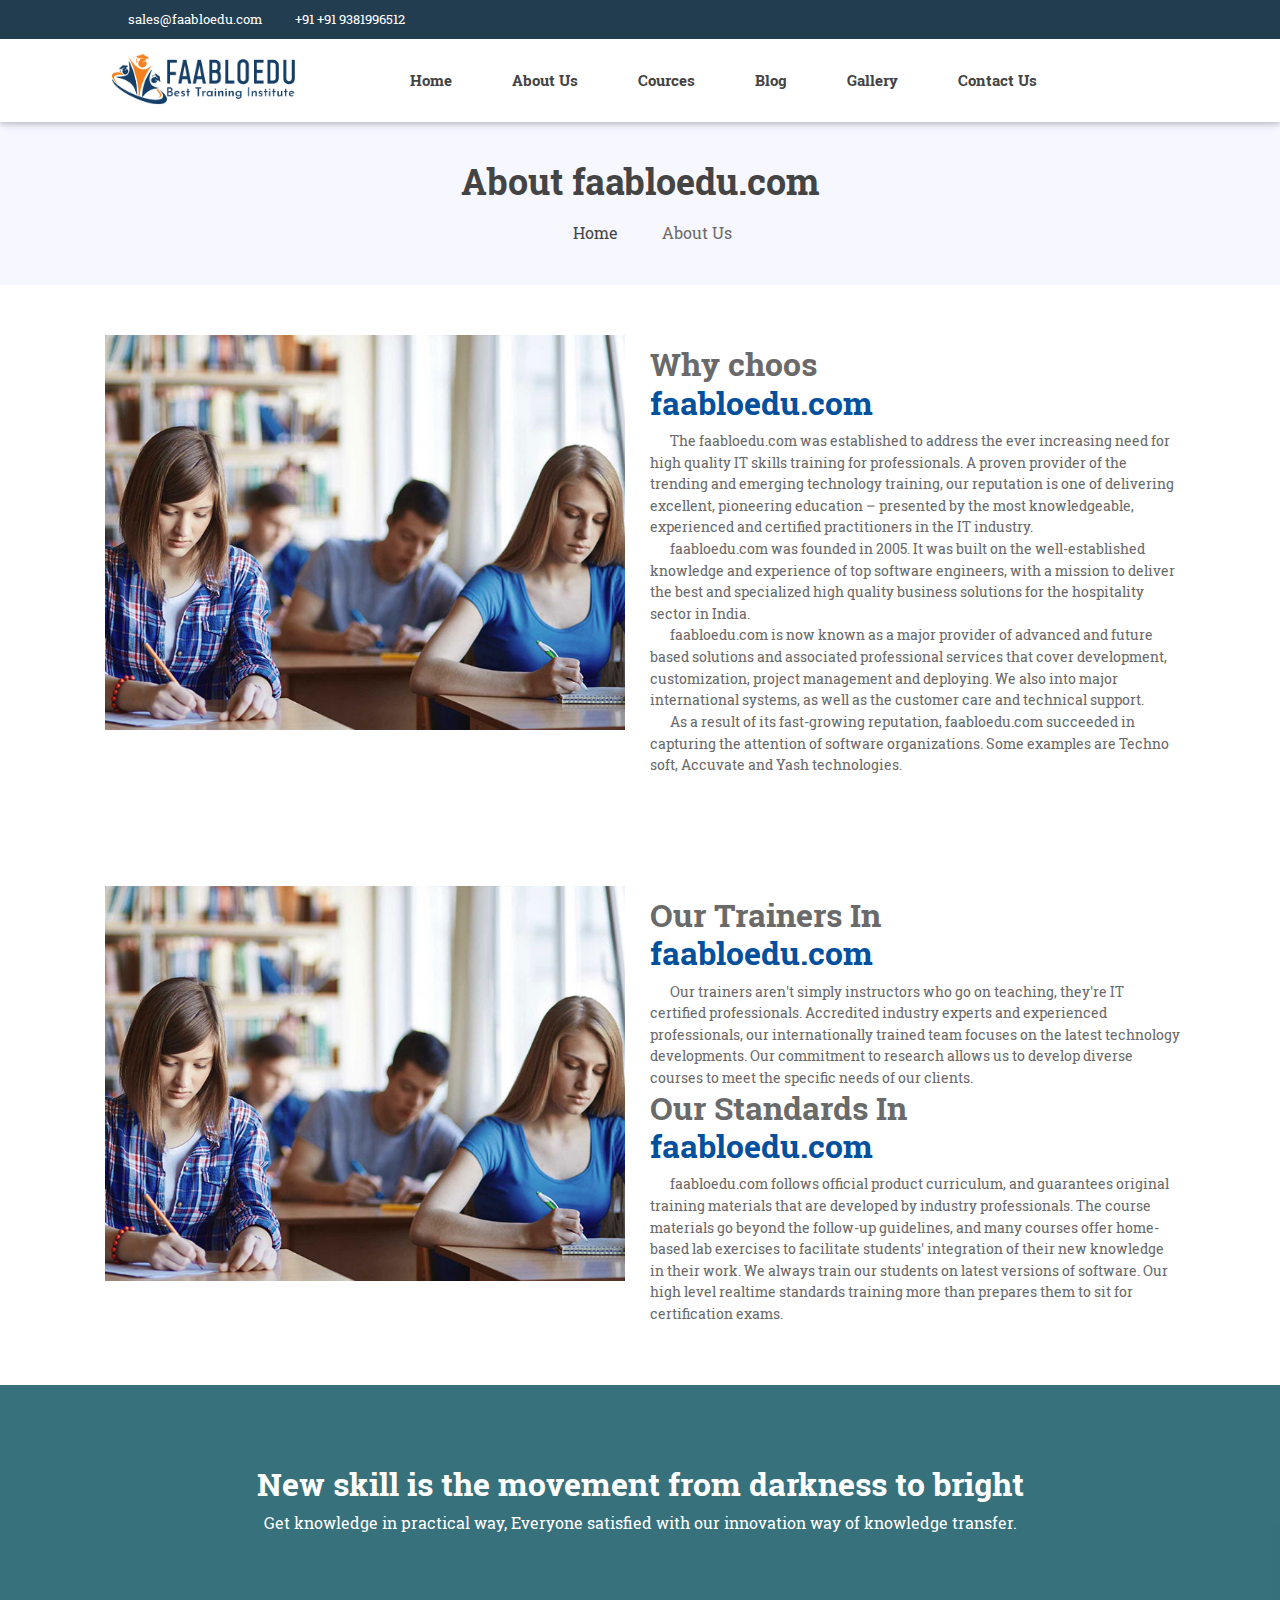
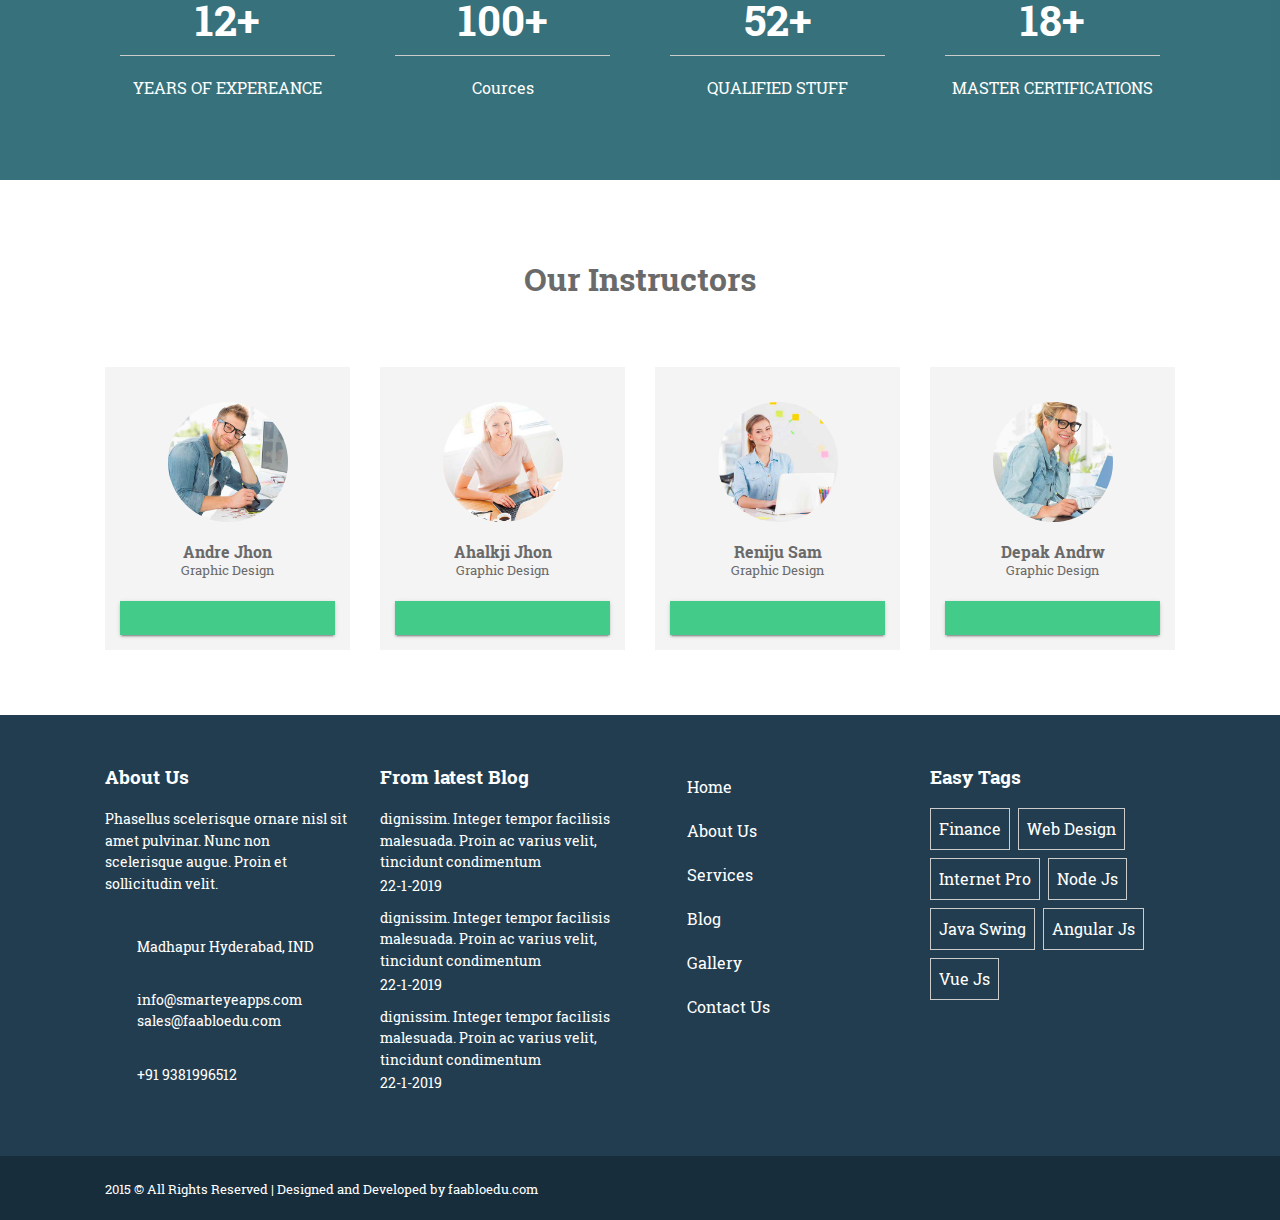
==== commit a458b8e7: "Add files via upload" ====
--- a/about_us.html
+++ b/about_us.html
@@ -44,7 +44,7 @@
             <div class="container">
                 <div class="row">
                     <div class="col-md-3 col-sm-12 nav-img">
-                        <img src="assets/images/logo.png" alt="">
+                        <img src="images/logo1.png" alt="">
                         <a data-toggle="collapse" data-target="#menu" href="#menu"><i class="fas d-block d-md-none small-menu fa-bars"></i></a>
                     </div>
                     <div id="menu" class="col-md-9 d-none d-md-block nav-item">
